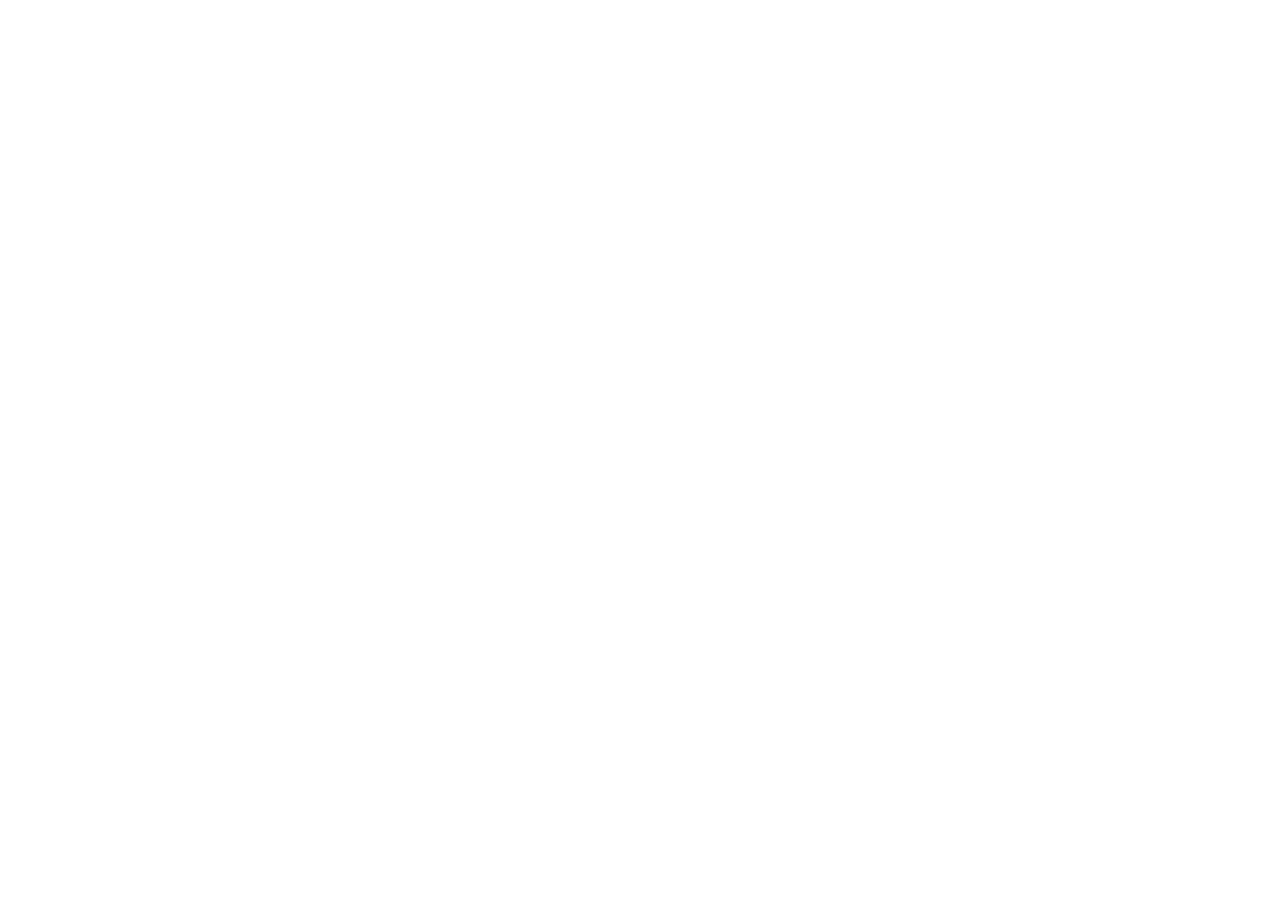
==== index.html @ 7b929621 "add" ====
<!DOCTYPE html>
<html lang="en">
<head>
    <meta charset="UTF-8">
    <meta name="viewport" content="width=device-width, initial-scale=1.0">
    <title>Clean2Clean UI</title>
</head>
<body>
    <div class="top">
        <div class="img"><img src="./images/" alt=""></div>
    </div>
    
</body>
</html>
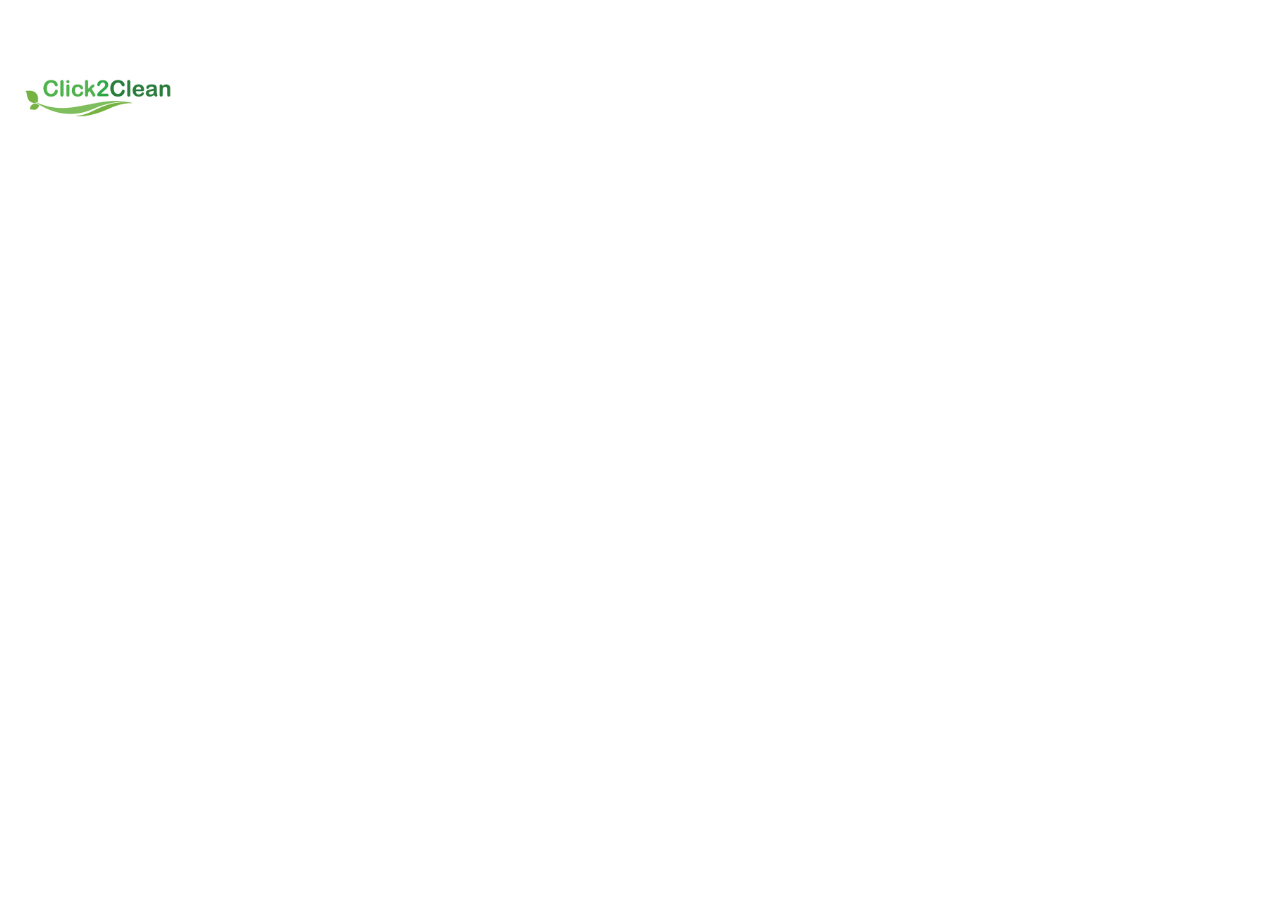
==== commit 58e154b8: "add" ====
--- a/index.html
+++ b/index.html
@@ -7,7 +7,7 @@
 </head>
 <body>
     <div class="top">
-        <div class="img"><img src="./images/" alt=""></div>
+        <div class="img"><img height="180px" src="./images/clean2clean.jpg" alt=""></div>
     </div>
     
 </body>
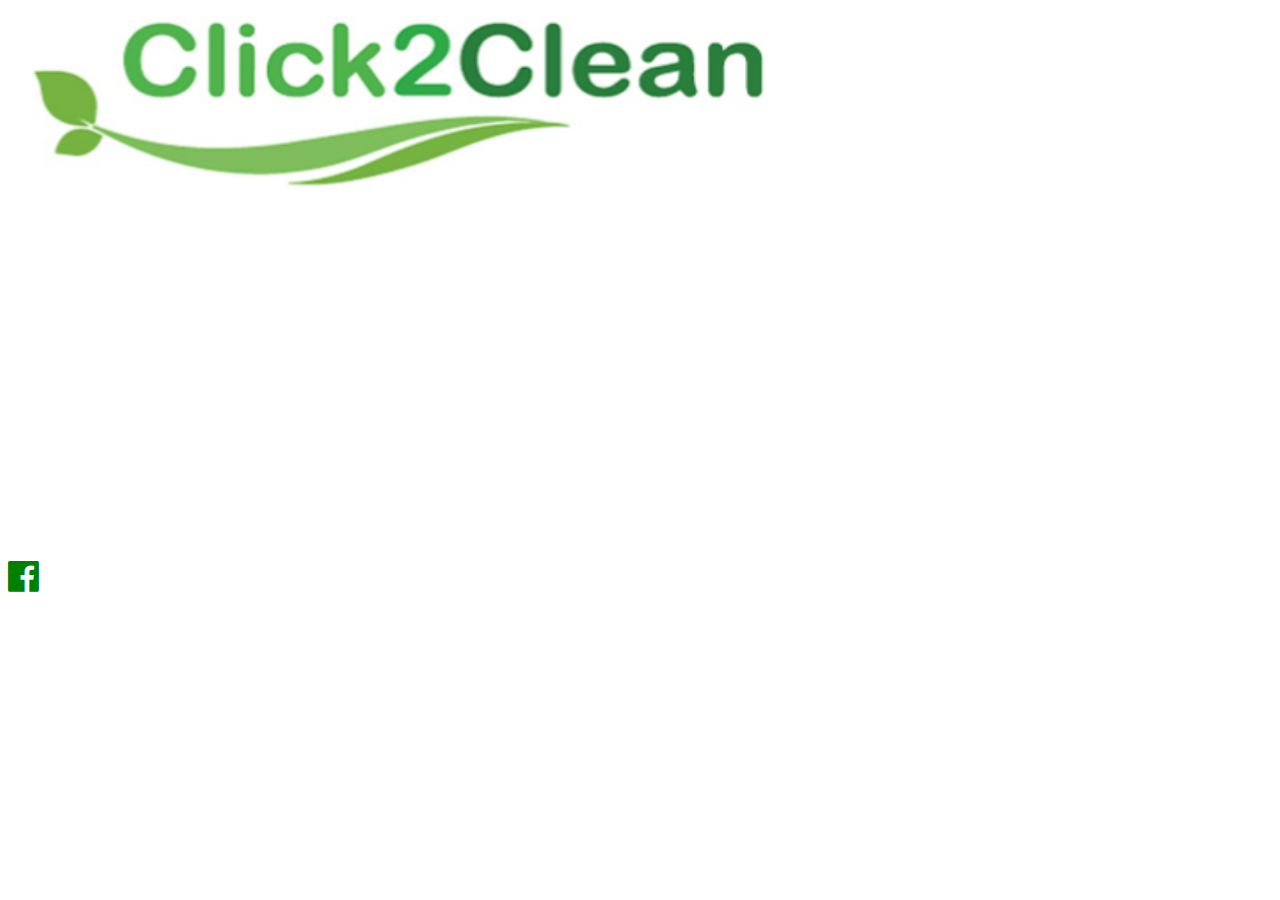
==== commit d52df8ae: "change" ====
--- a/index.html
+++ b/index.html
@@ -4,10 +4,49 @@
     <meta charset="UTF-8">
     <meta name="viewport" content="width=device-width, initial-scale=1.0">
     <title>Clean2Clean UI</title>
+    <link rel="stylesheet" href="https://cdnjs.cloudflare.com/ajax/libs/font-awesome/4.7.0/css/font-awesome.min.css">
+    <style>
+        .top-right{
+            margin-left: 1700px;
+            margin-top: -150px;
+           
+
+        }
+        .p1{
+            border-right: 4px solid rgb(73, 221, 73);
+            display: inline;
+            font-size: 35px;
+            margin: 20px;
+            padding-right: 18px;
+        }
+    </style>
 </head>
 <body>
     <div class="top">
-        <div class="img"><img height="180px" src="./images/clean2clean.jpg" alt=""></div>
+        <div class="img"><img height="190px" width="780px" src="./images/Screenshot 2023-12-31 094654.png" alt=""></div>
+    </div>
+    <div class="top-right" >
+       <p class="p1">Home</p>
+       <p class="p1">Book Appointment</p>
+       <p class="p1">Our Services</p>
+       <p class="p1">Facts & FAQ's</p>
+       <p class="p1">Contact Us</p>
+    </div>
+    <div class="top-right2" style="margin-left: 1800px; margin-top: 50px;">
+        <select style="width: 400px; border-radius: 40px; height: 40px;" name="cities" id="fav_city">
+            <option value=""></option>
+            <option value="Hyderabad">Hyderabad</option>
+            <option value="Visakapatnam">Visakapatnam</option>
+            <option value="Vijayawada">Vijayawada</option>
+            <option value="Secundarabad">Secundarabad</option>
+        </select>
+    </div>
+    <div class="icons">
+        <p><i class="fa fa-facebook-official" style="font-size:36px ; color: green;"></i></p>
+        <p></p>
+        <p></p>
+        <p></p>
+
     </div>
     
 </body>
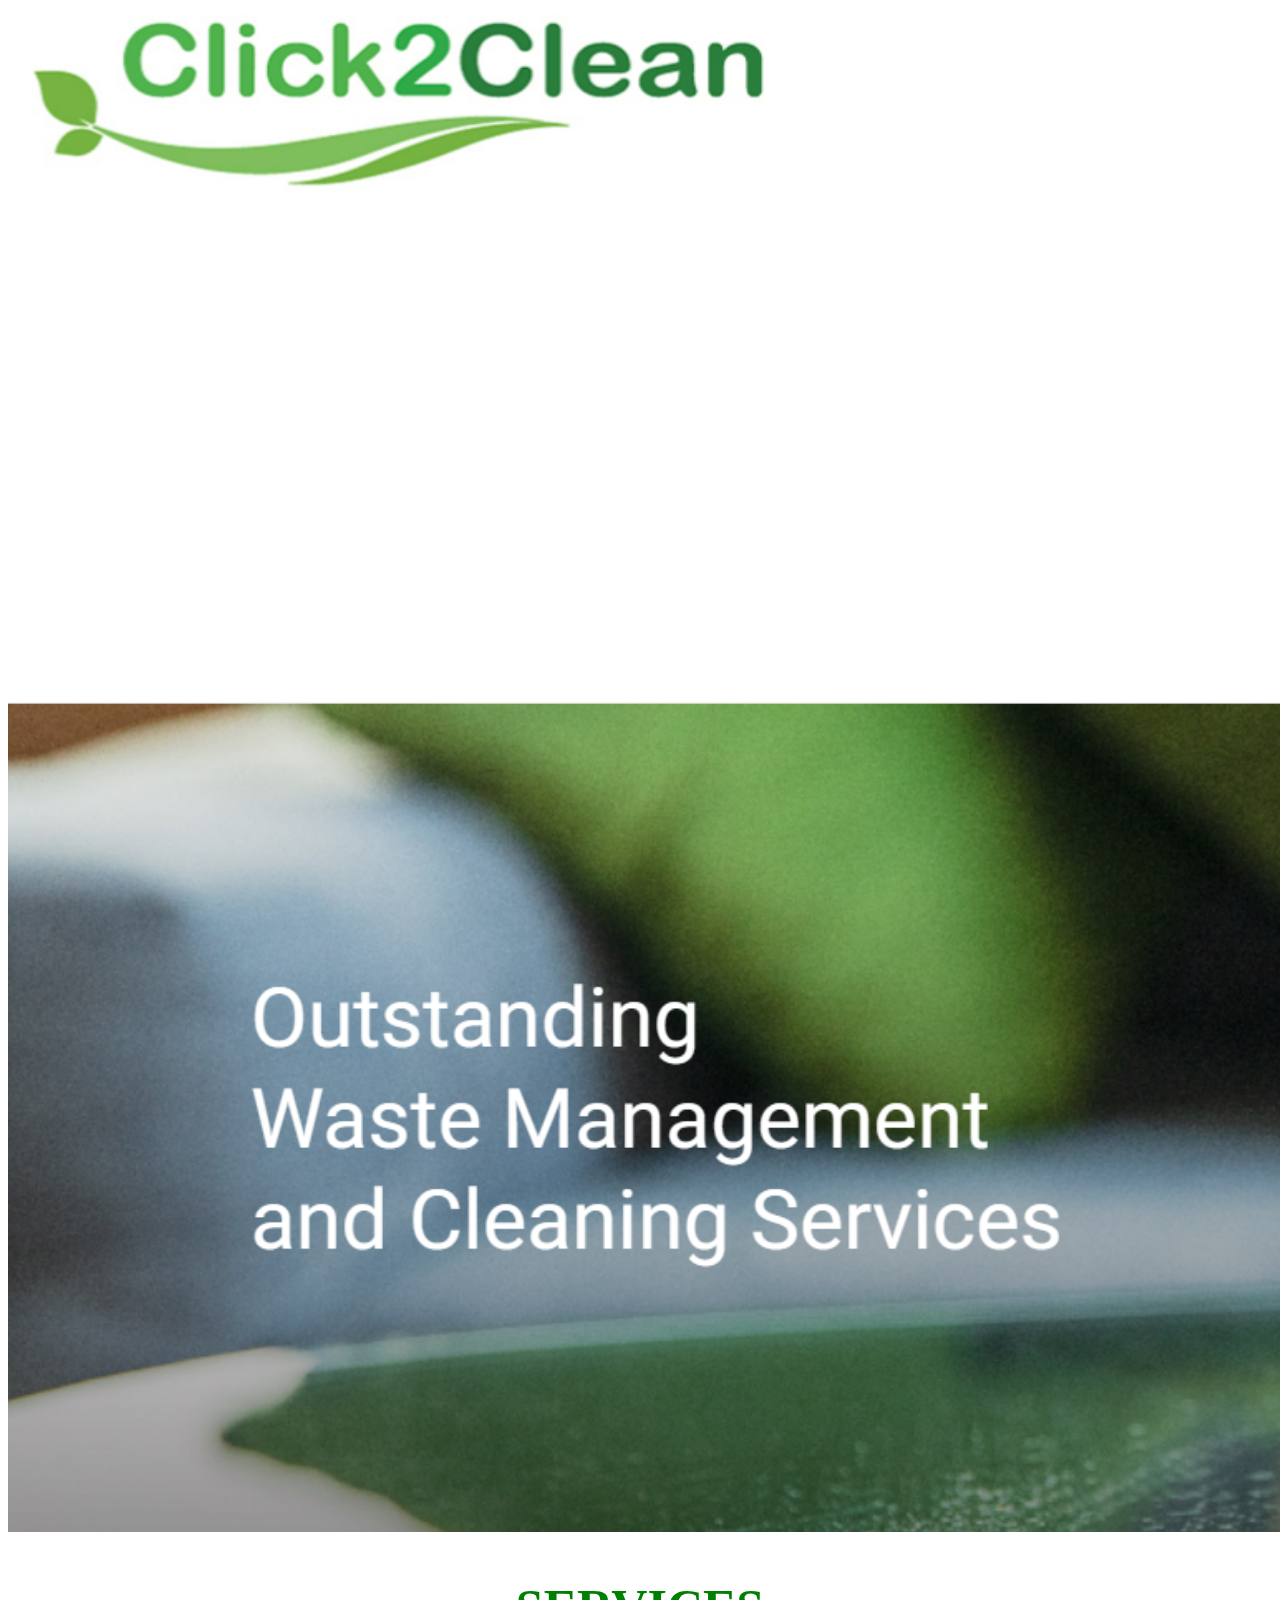
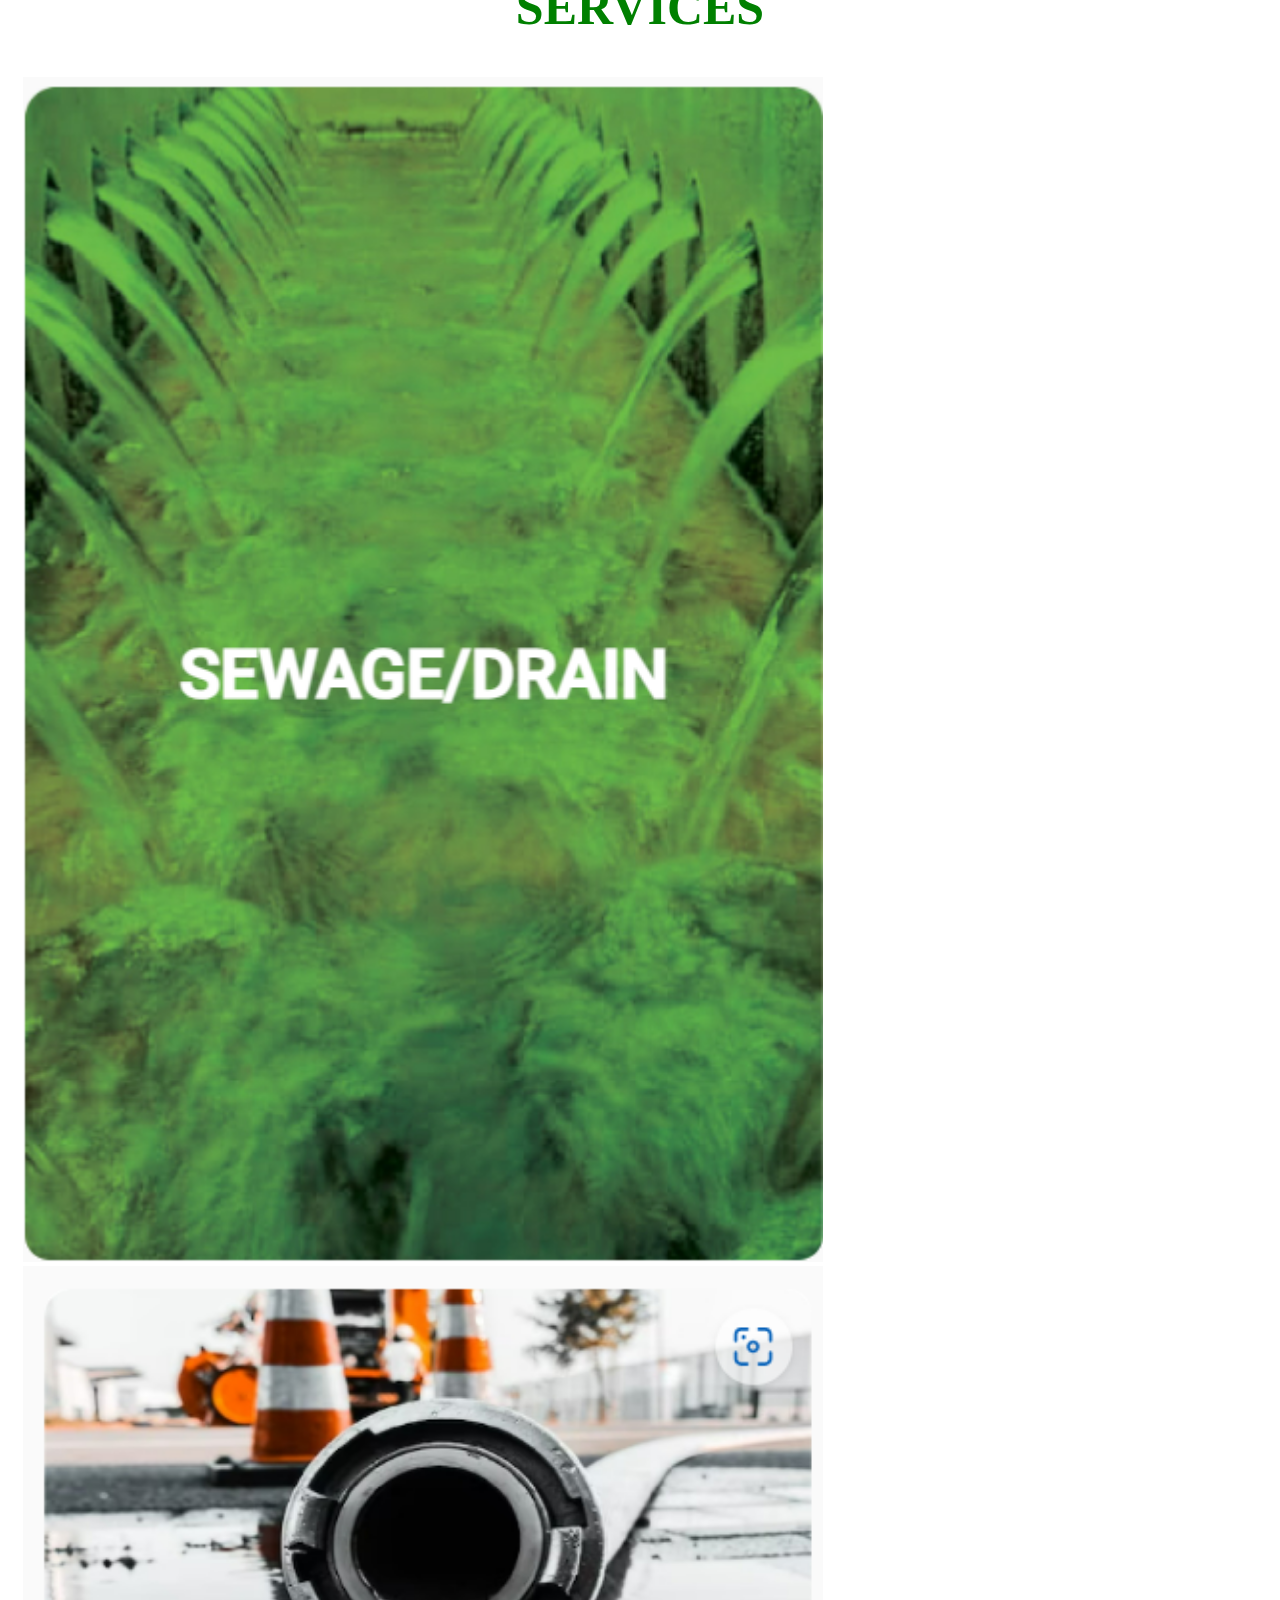
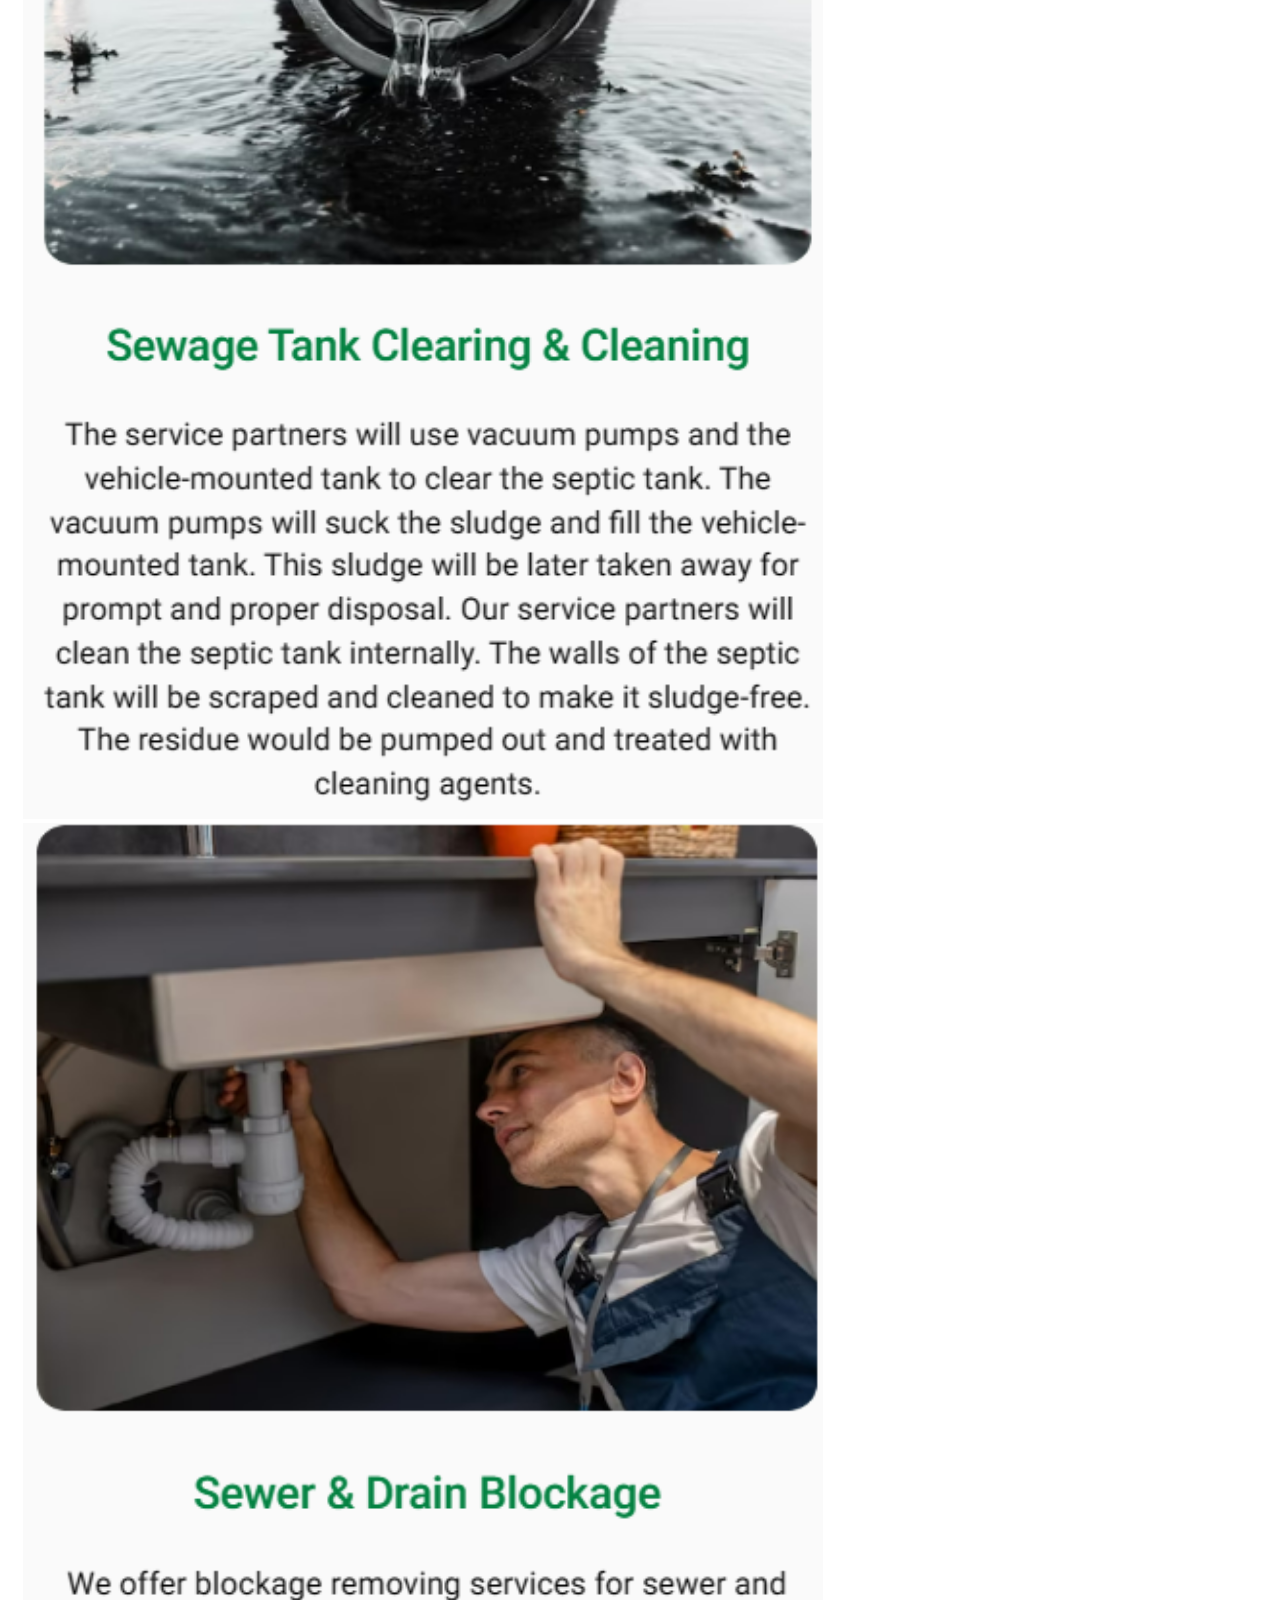
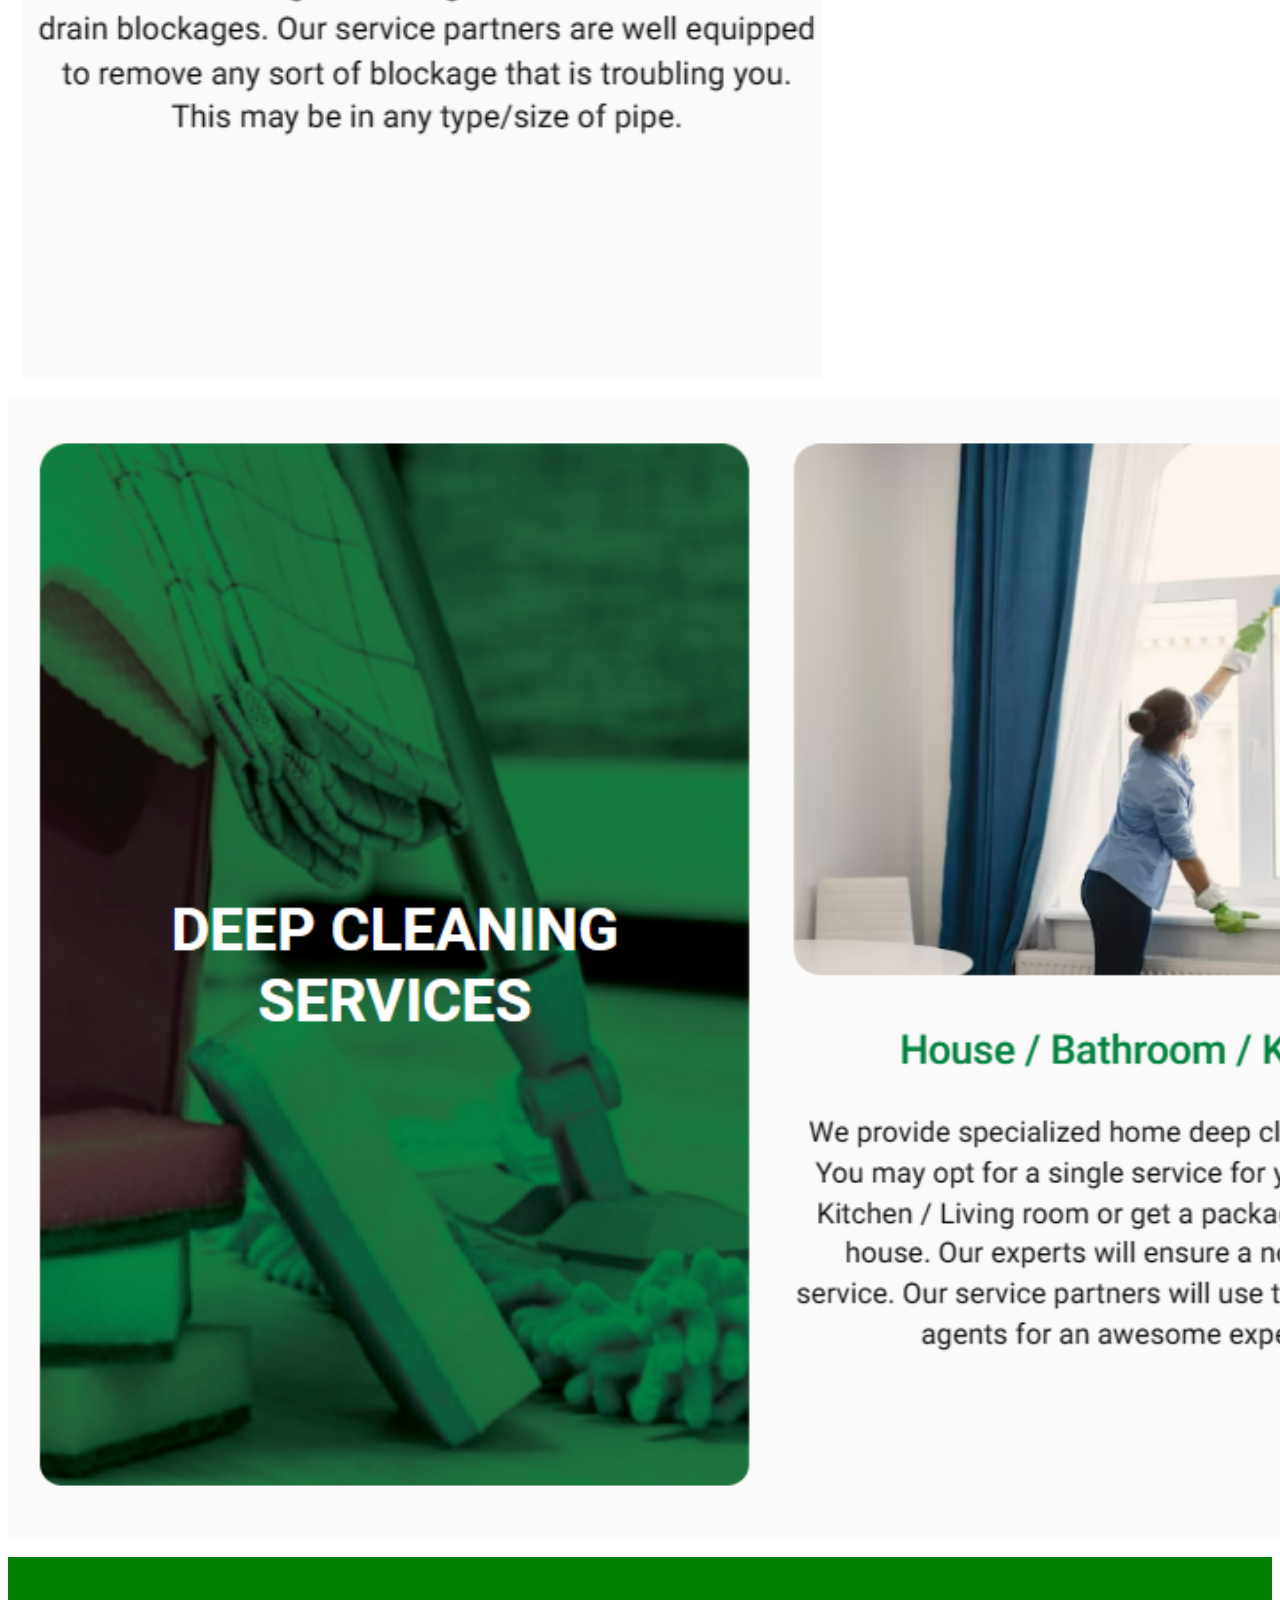
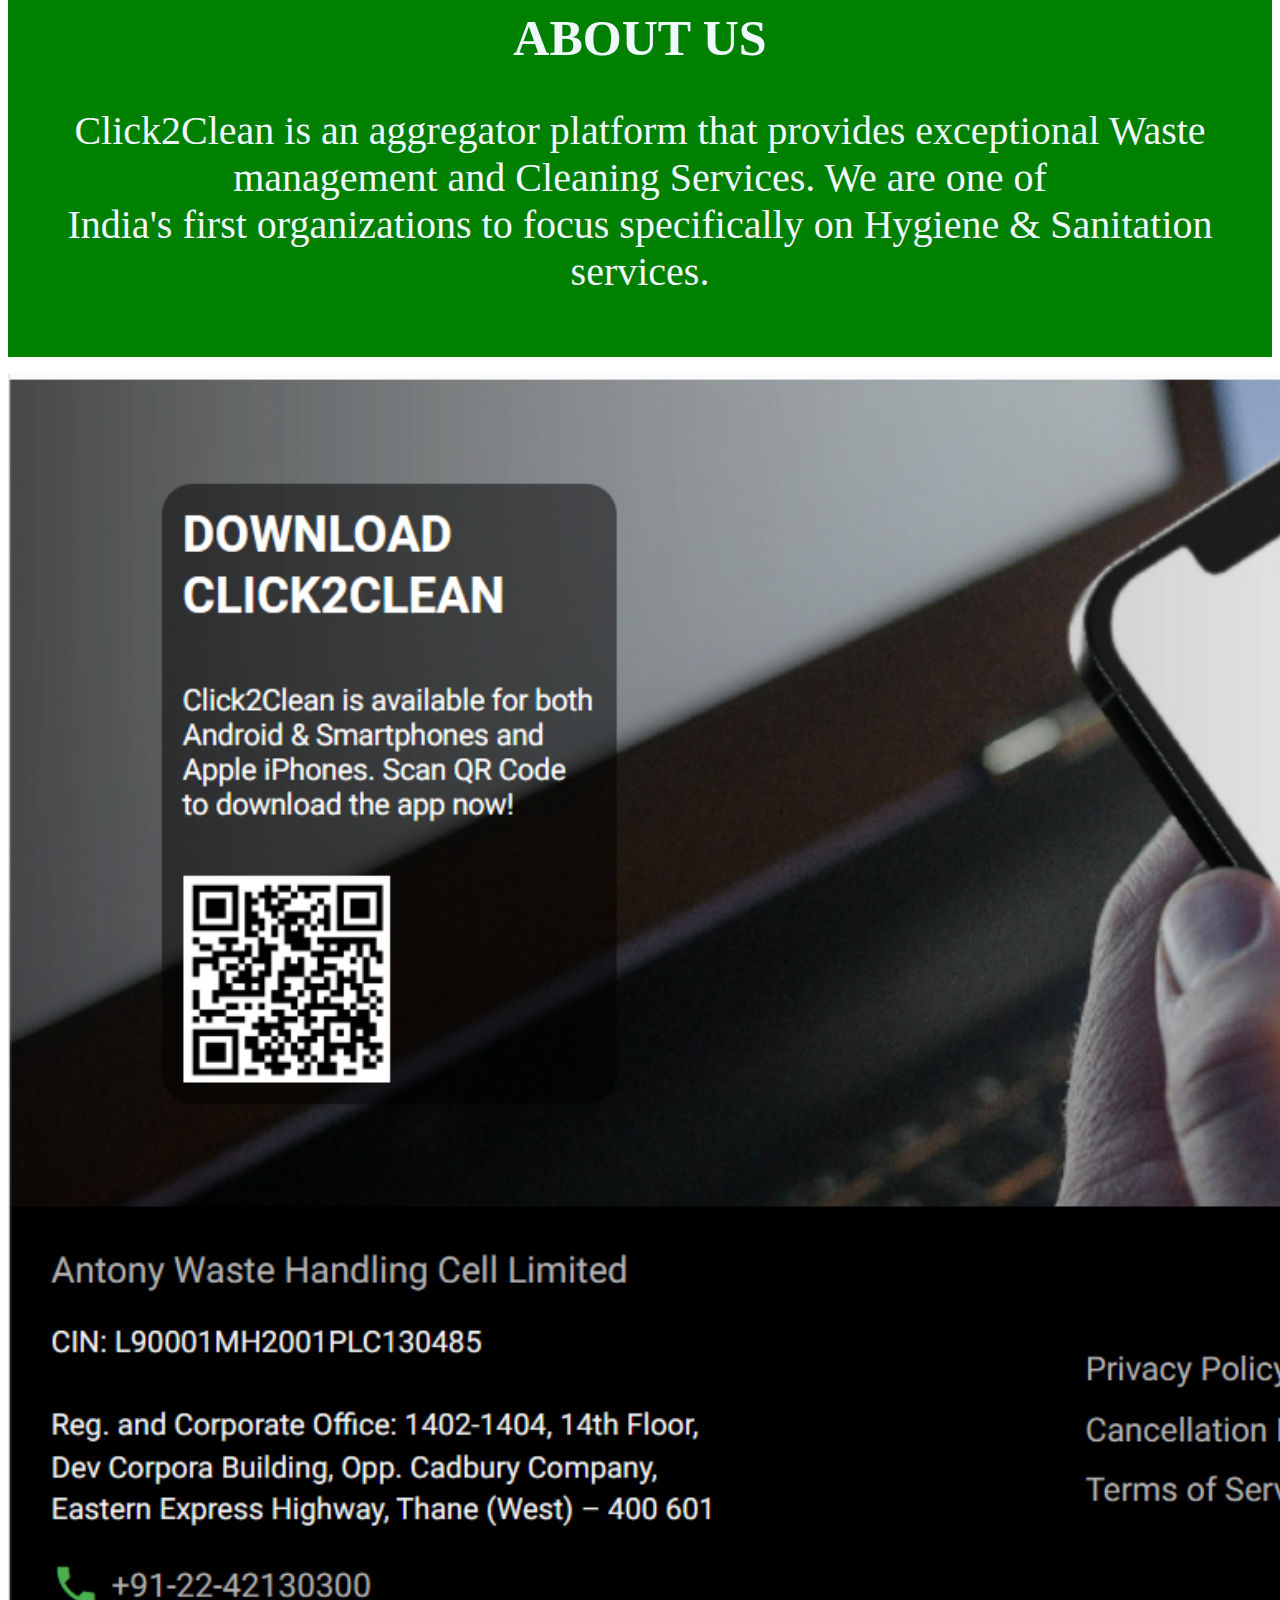
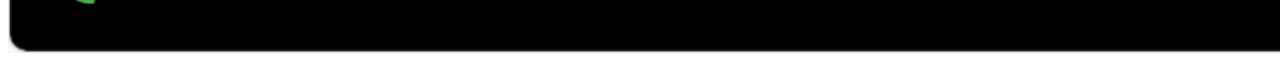
==== commit 4f20cc6d: "add" ====
--- a/index.html
+++ b/index.html
@@ -18,10 +18,27 @@
             font-size: 35px;
             margin: 20px;
             padding-right: 18px;
+
+        }
+        .icons{
+           margin-left: 2600px;
+           margin-top: -40px;
+           
+        }
+        .p2{
+            display: inline;
+            margin: 10px;
+           
+        }
+        .p3{
+            display: inline;
+            margin: 15px;
+            width: 200px;
         }
     </style>
 </head>
 <body>
+    <div >
     <div class="top">
         <div class="img"><img height="190px" width="780px" src="./images/Screenshot 2023-12-31 094654.png" alt=""></div>
     </div>
@@ -32,7 +49,7 @@
        <p class="p1">Facts & FAQ's</p>
        <p class="p1">Contact Us</p>
     </div>
-    <div class="top-right2" style="margin-left: 1800px; margin-top: 50px;">
+    <div class="top-right2" style="margin-left: 2100px; margin-top: 50px;">
         <select style="width: 400px; border-radius: 40px; height: 40px;" name="cities" id="fav_city">
             <option value=""></option>
             <option value="Hyderabad">Hyderabad</option>
@@ -42,12 +59,37 @@
         </select>
     </div>
     <div class="icons">
-        <p><i class="fa fa-facebook-official" style="font-size:36px ; color: green;"></i></p>
-        <p></p>
-        <p></p>
-        <p></p>
+        <p class="p2"><a href="https://www.facebook.com/click2clean.in/?show_switched_toast=0&show_invite_to_follow=0&show_switched_tooltip=0&show_podcast_settings=0&show_community_review_changes=0&show_community_rollback=0&show_follower_visibility_disclosure=0"><i class="fa fa-facebook-official" style="font-size:46px ; color: green;"></a></i></p>
+        <p class="p2"><a href="https://twitter.com/click2clean_aw?s=11&t=d_mslZ7X0sEdC4o5Xsg7eQ"><i class="fa fa-twitter-square" style="font-size:46px ; color: green;"></i></a></p>
+        <p class="p2"><a href="https://www.instagram.com/click2clean.in/?igshid=YmMyMTA2M2Y"><i class="fa fa-instagram" style="font-size:46px ; background-color: green; color: aliceblue; border-radius: 5px;"></i></a></p>
+        <p class="p2"><a href="https://in.pinterest.com/clicktoclean3/"><i class="fa fa-pinterest-square" style="font-size:46px; color: green;"></i></a></p>
 
     </div>
+</div>
+   <div>
+    <div>
+    <p><img width="3050px" src="./images/Screenshot 2023-12-31 101546.png" alt=""></p>
+   </div>
+   <div>
+    <p><h2 style="text-align: center; color: green; font-size: 50px; font-weight: bold;">SERVICES</h2></p>
+   </div>
+</div>
+<div>
+    <p class="p3"><a href=""><img width="800px" src="./images/savge.png" alt=""></a></p>
+    <p class="p3"><a href=""><img width="800px" src="./images/Screenshot 2023-12-31 213346.png" alt=""></a></p>
+    <p class="p3"><a href=""><img width="800px" src="./images/Screenshot 2023-12-31 213405.png" alt=""></a></p>
+</div>
+<div>
+    <p><img width="3050" src="./images/mid.png" alt=""></p>
+</div>
+<div style="background-color: green; height: 400px;">
+    <br><p><h1 style="text-align: center; color: aliceblue; font-size: 50px;">ABOUT US</h1></p>
+    <p style="text-align: center; color: aliceblue; font-size: 40px;">Click2Clean is an aggregator platform that provides exceptional Waste management and Cleaning Services. We are one of <br>India's first organizations to focus specifically on Hygiene & Sanitation services.</p>
+    <p style="border: 2px solid green; width: 180px; height: 90px; text-align: center; border-radius: 40px; background-color: rgb(31, 183, 31); color: aliceblue; margin-left: 1430px; font-size: 30px;"><br> Read More</p>
+</div>
+<div>
+    <p><img width="3050" src="./images/Screenshot 2023-12-31 221215.png" alt=""></p>
+</div>
     
 </body>
 </html>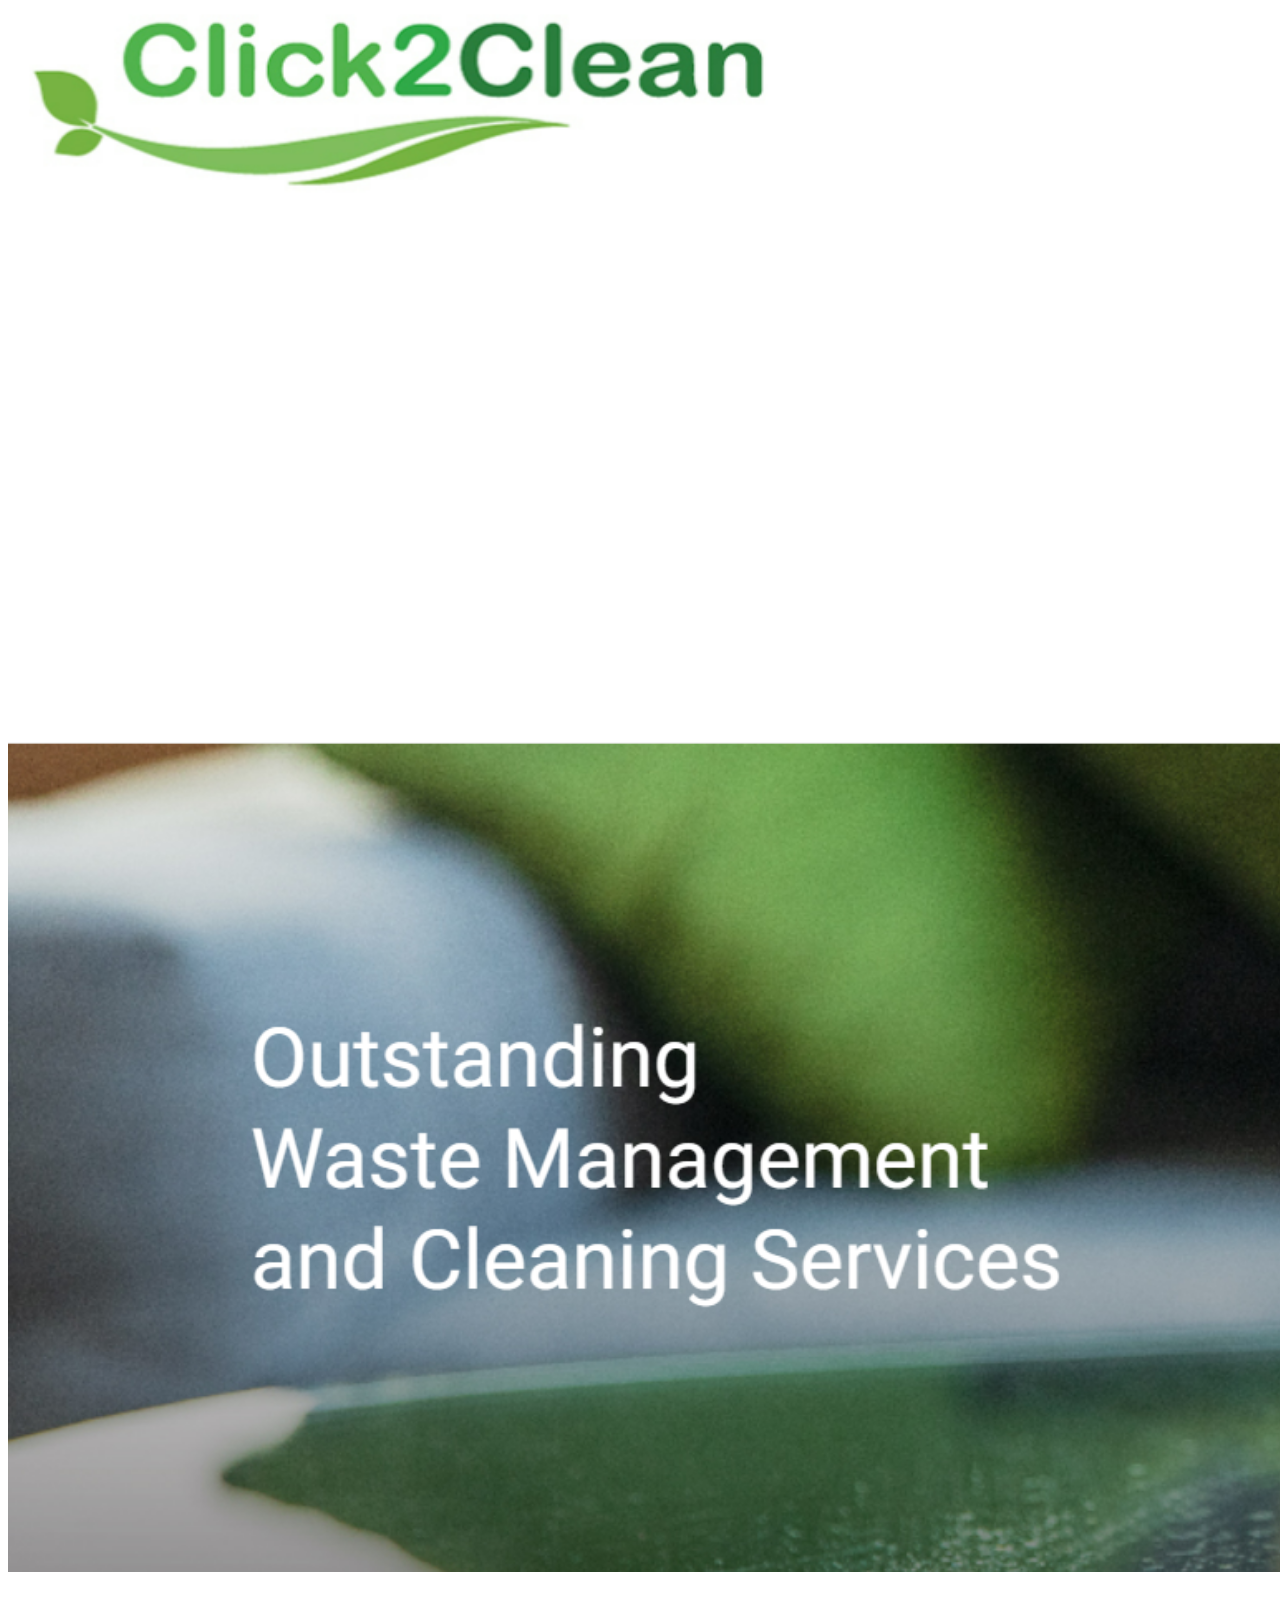
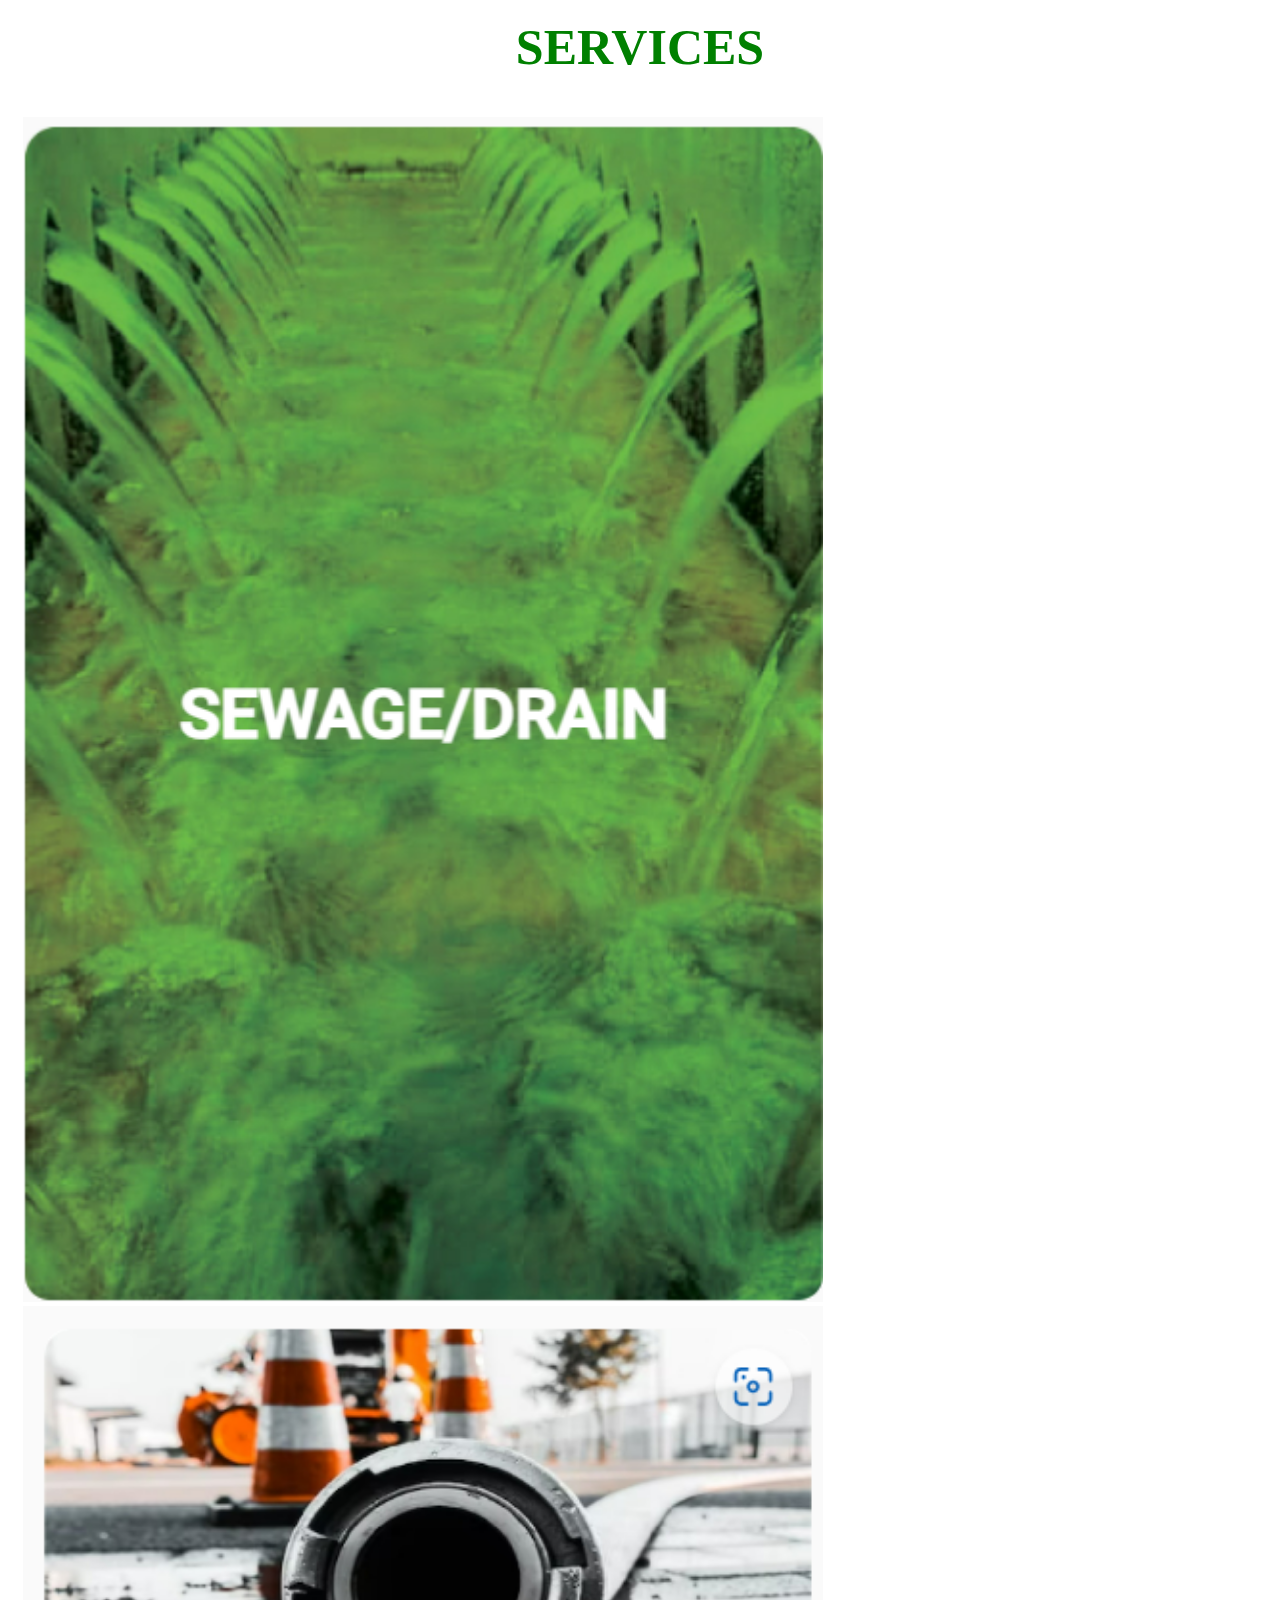
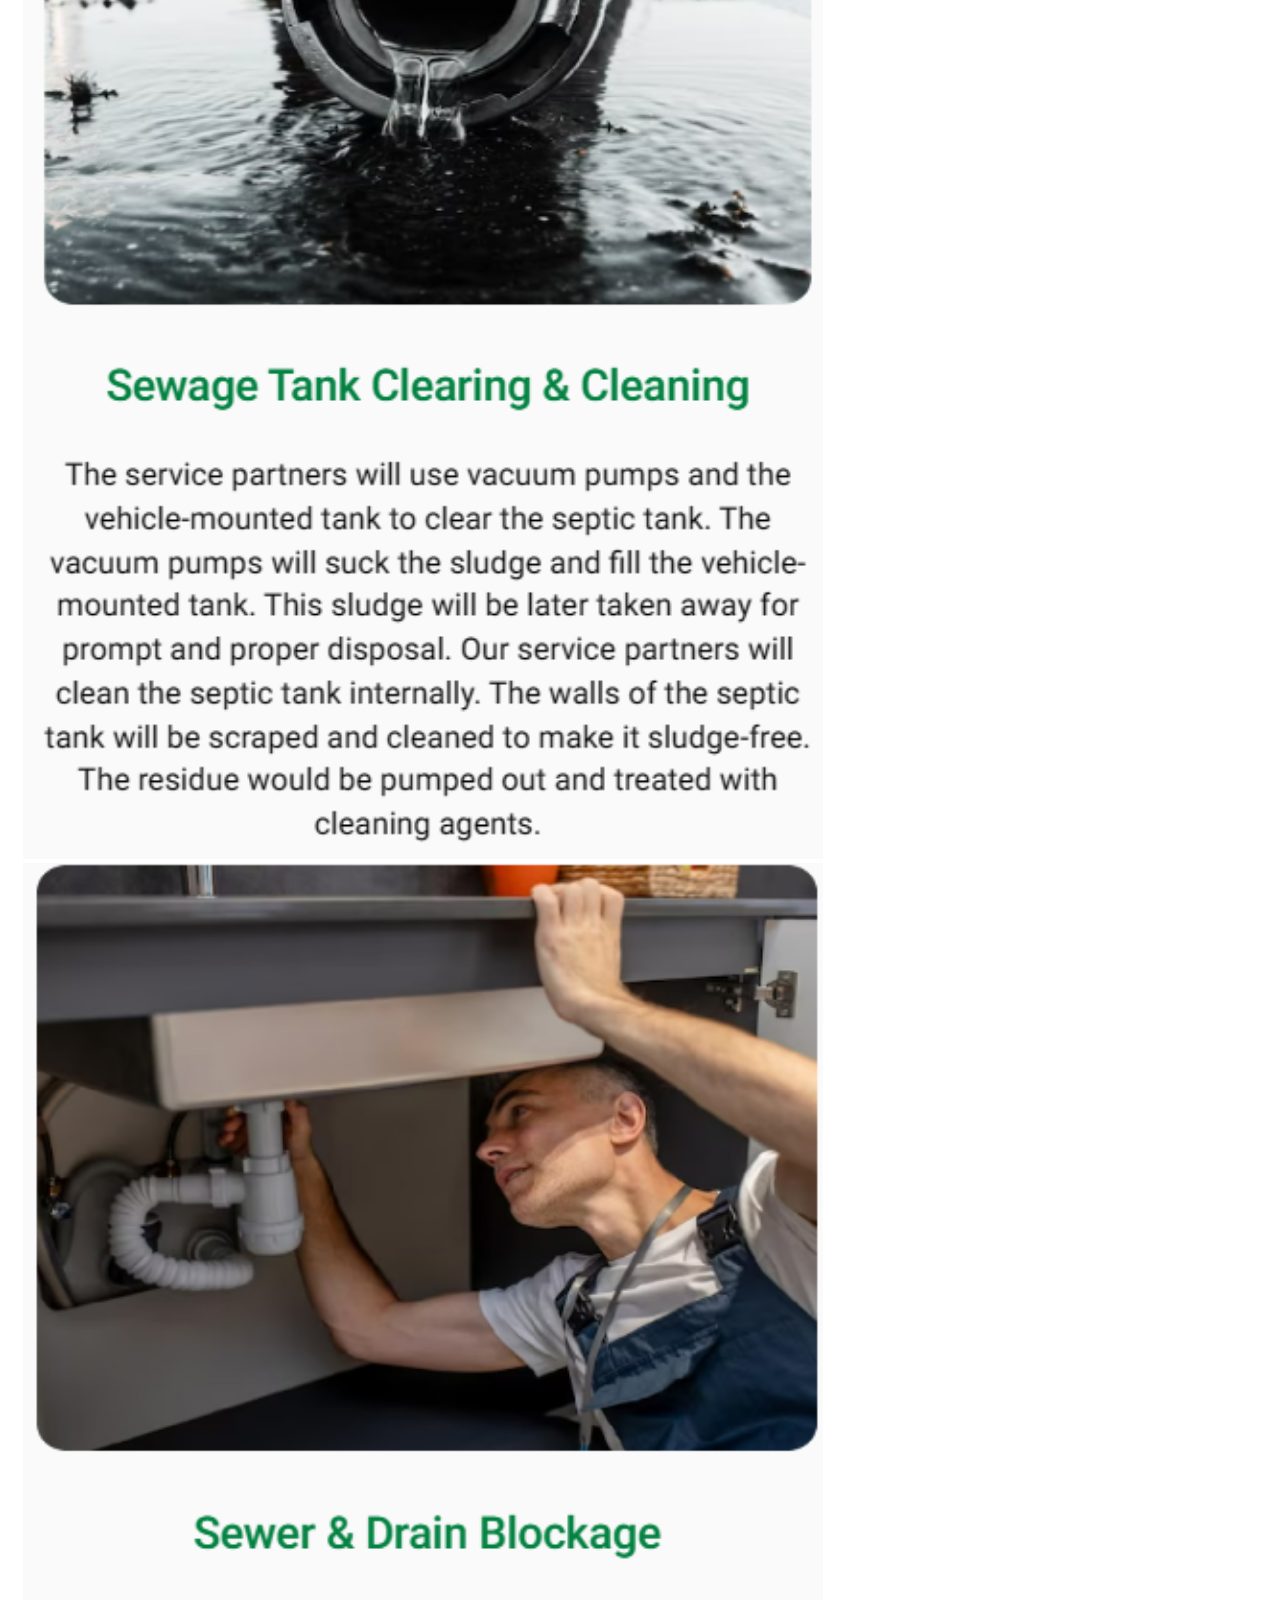
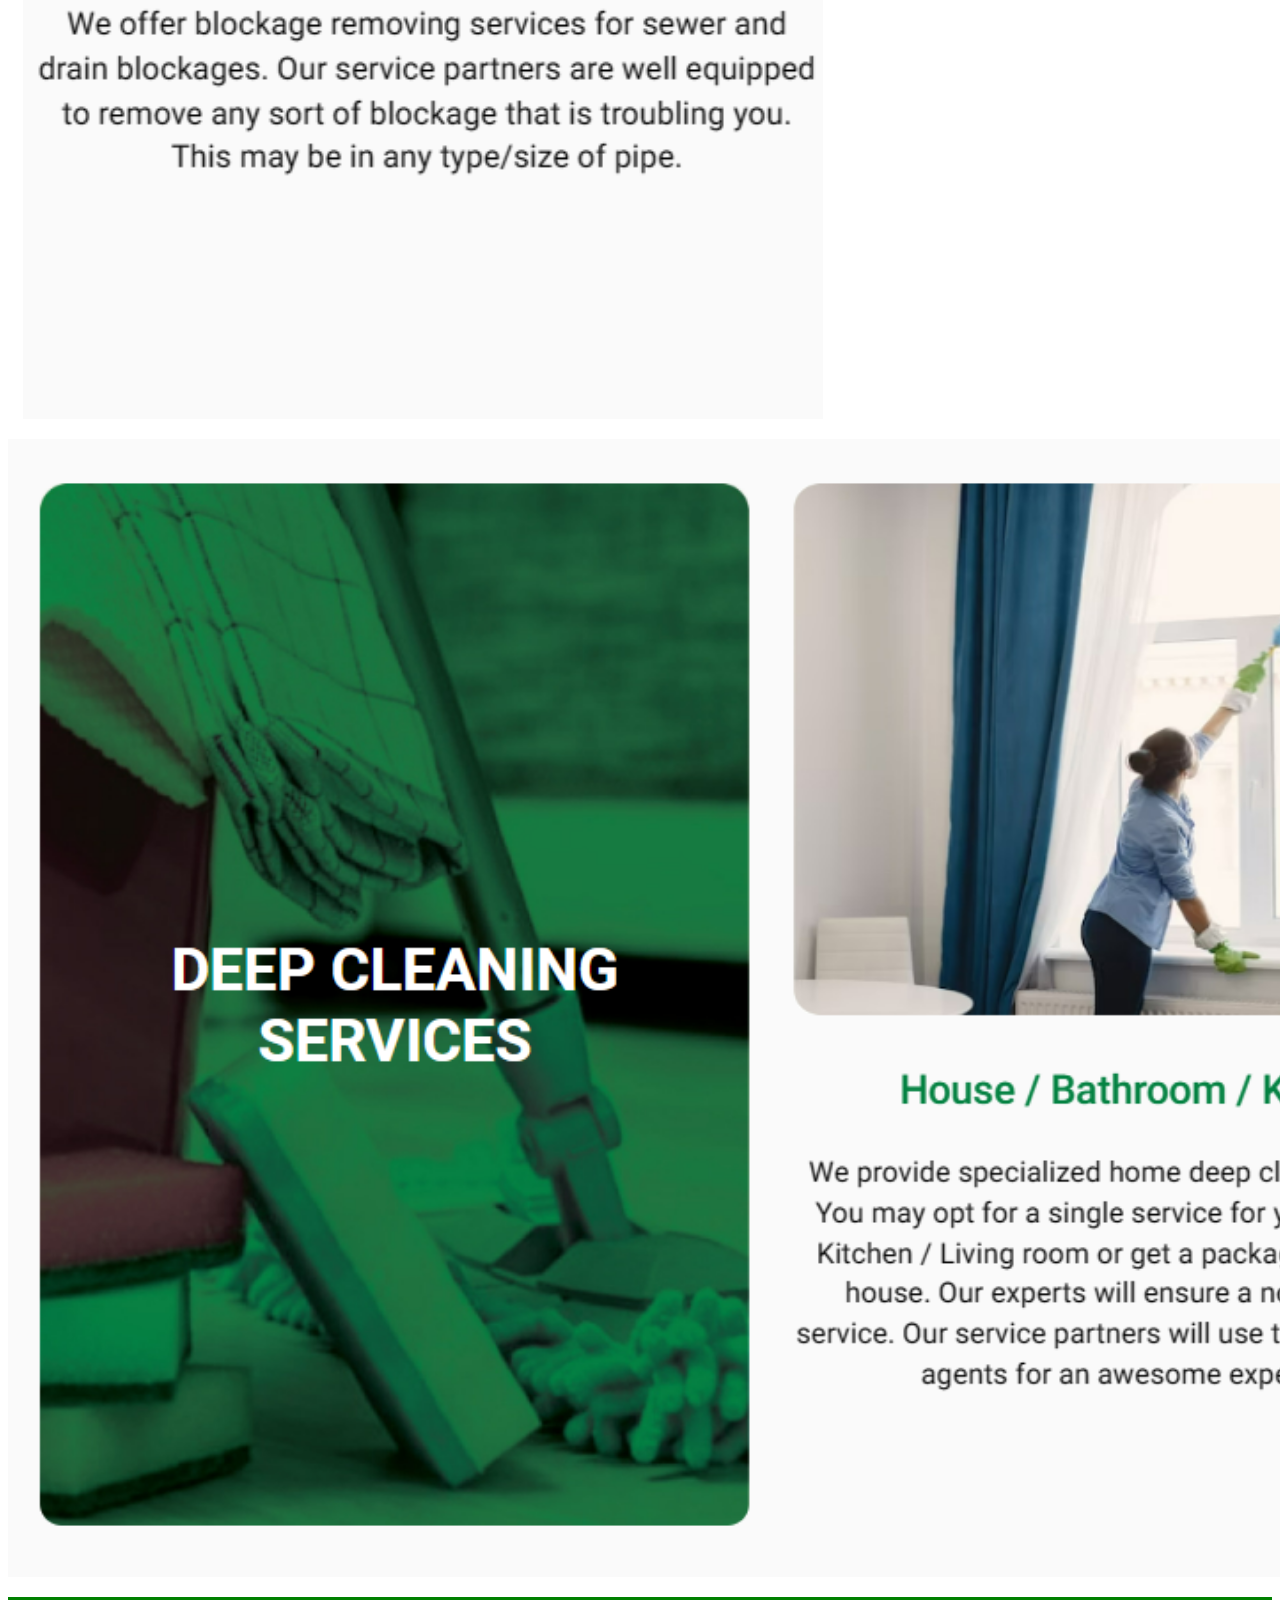
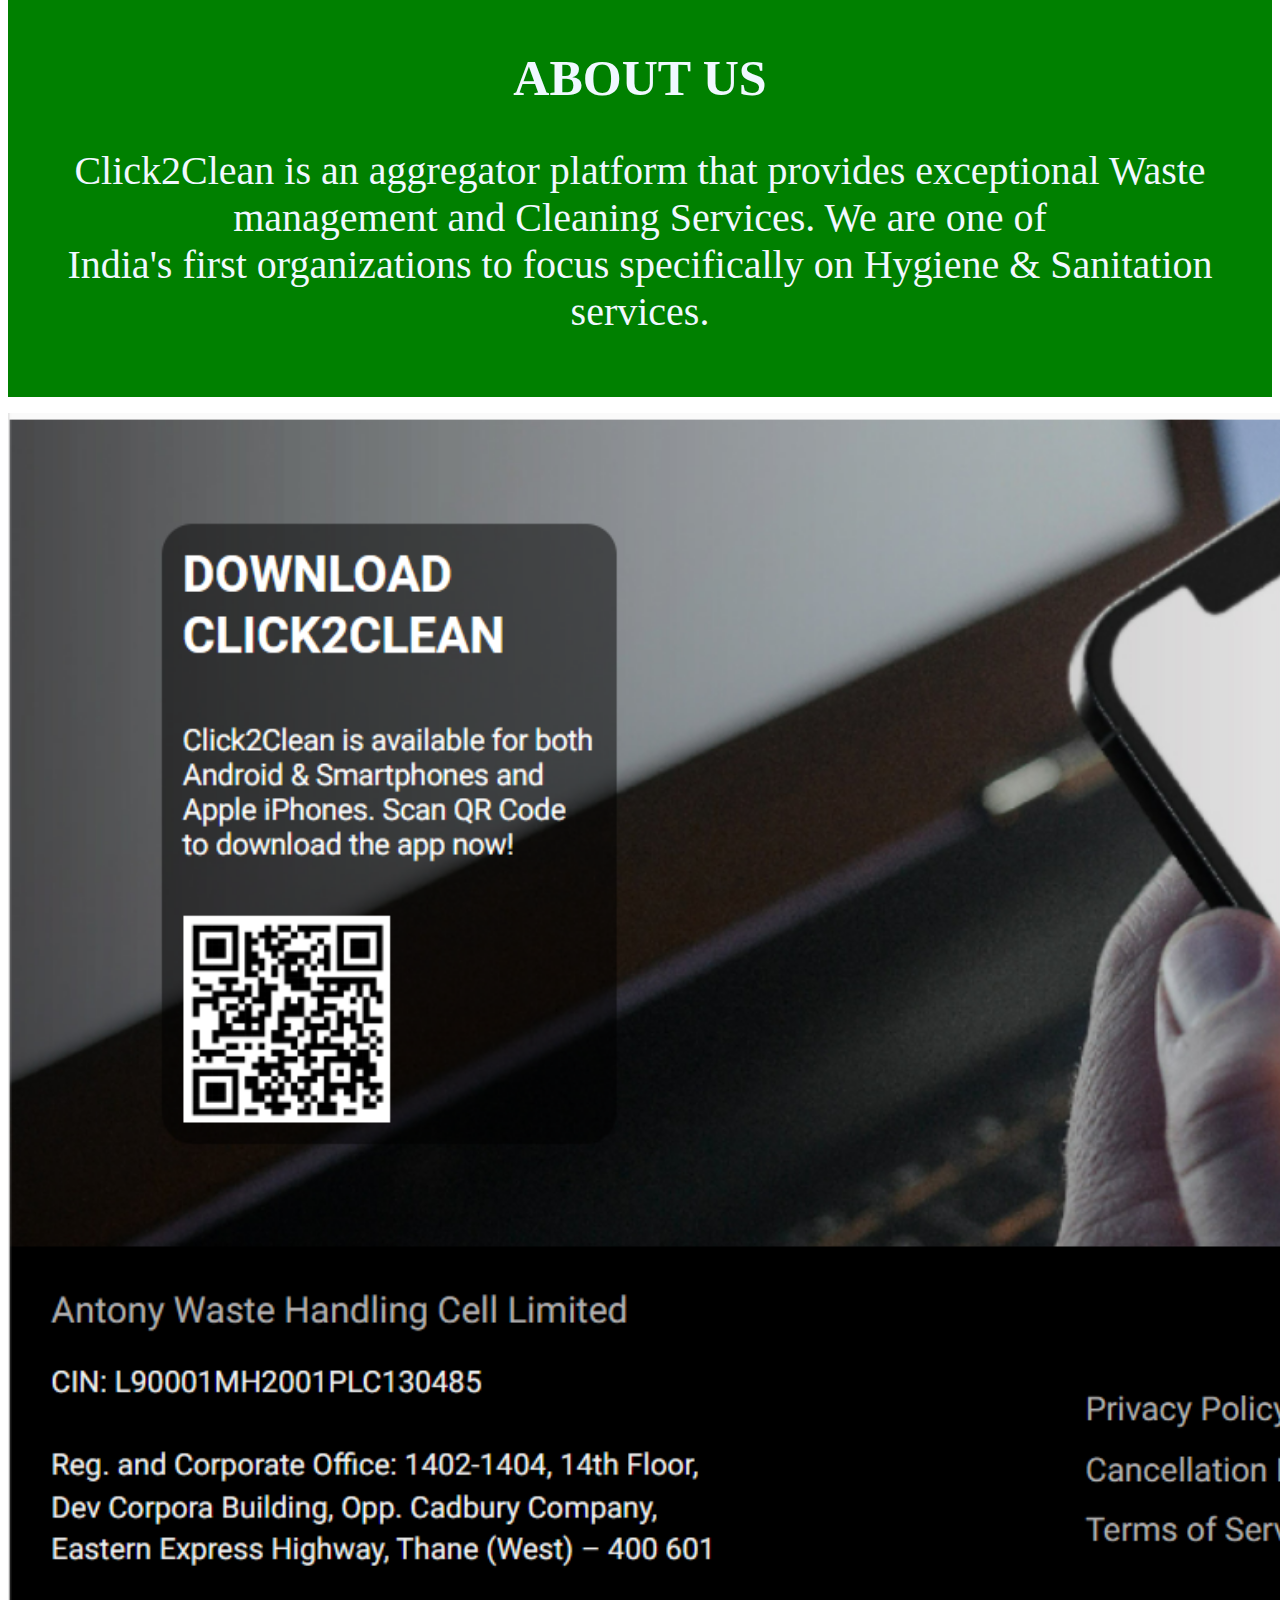
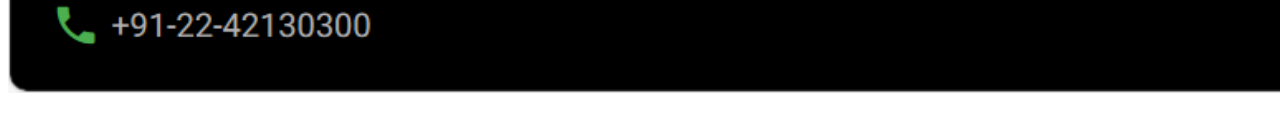
==== commit a2a65e0d: "add" ====
--- a/index.html
+++ b/index.html
@@ -43,11 +43,11 @@
         <div class="img"><img height="190px" width="780px" src="./images/Screenshot 2023-12-31 094654.png" alt=""></div>
     </div>
     <div class="top-right" >
-       <p class="p1">Home</p>
-       <p class="p1">Book Appointment</p>
-       <p class="p1">Our Services</p>
-       <p class="p1">Facts & FAQ's</p>
-       <p class="p1">Contact Us</p>
+       <p class="p1"><a href="./home.html" style="text-decoration: none; color: black;">About Us</a></p>
+       <p class="p1"><a href="./book.html" style="text-decoration: none; color: black;">Book Appointment</a></p>
+       <p class="p1"><a href="./services.html" style="text-decoration: none; color: black;">Our Services</a></p>
+       <p class="p1"><a href="./facts.html" style="text-decoration: none; color: black;">Facts & FAQ's</a></p>
+       <p class="p1"><a href="./contact.html" style="text-decoration: none; color: black;">Contact Us</a></p>
     </div>
     <div class="top-right2" style="margin-left: 2100px; margin-top: 50px;">
         <select style="width: 400px; border-radius: 40px; height: 40px;" name="cities" id="fav_city">
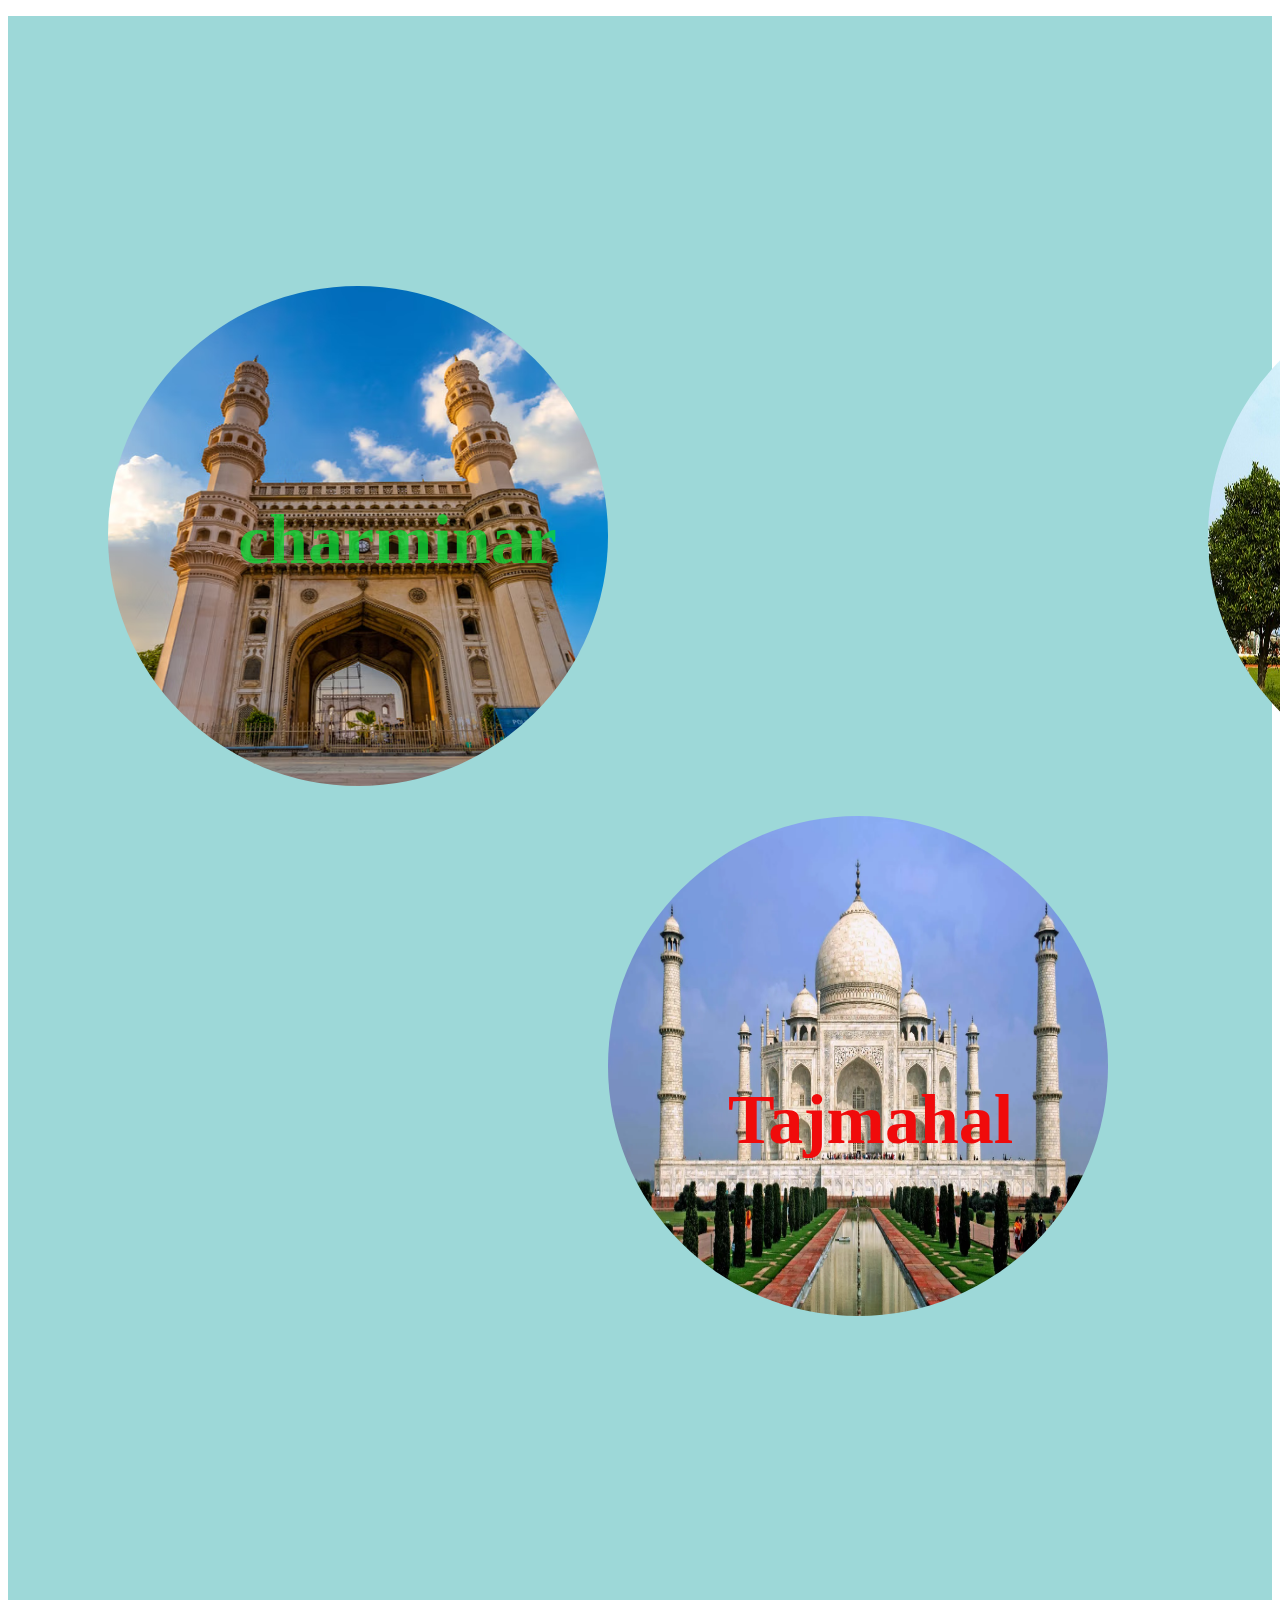
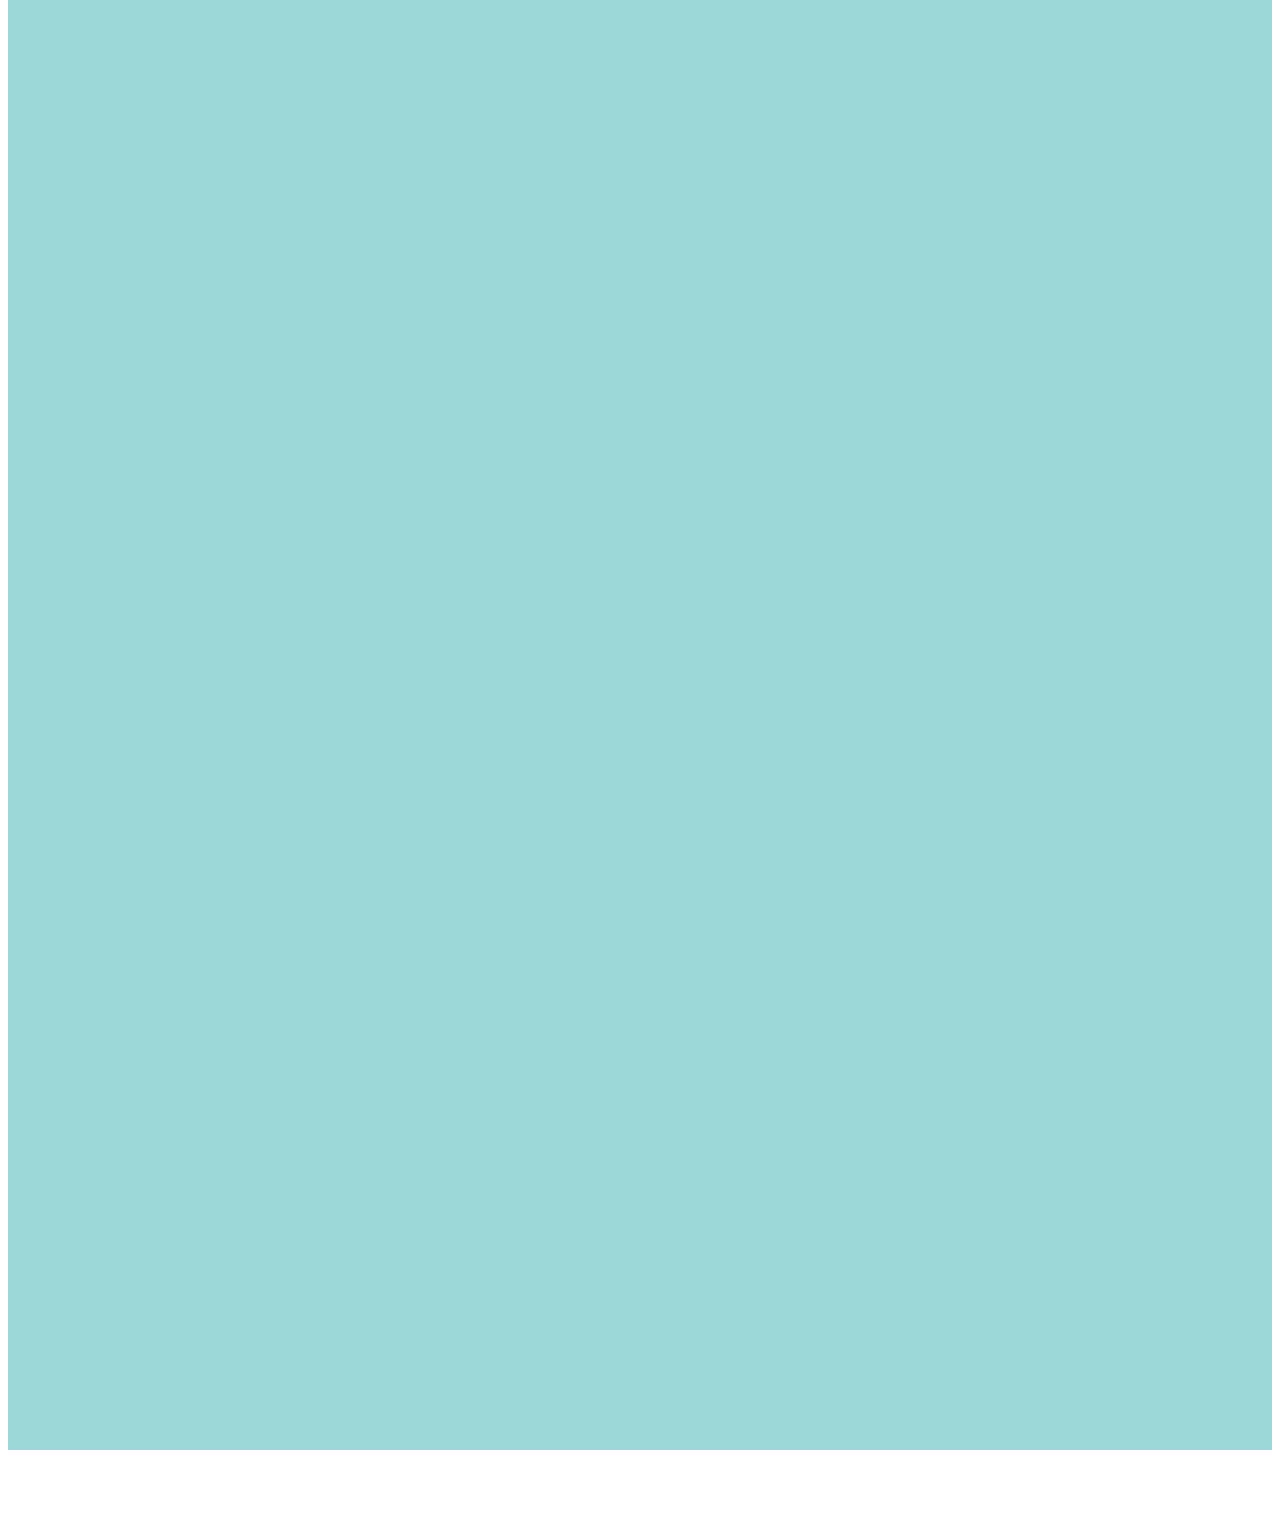
==== commit 9376425d: "add" ====
--- a/index.html
+++ b/index.html
@@ -3,93 +3,75 @@
 <head>
     <meta charset="UTF-8">
     <meta name="viewport" content="width=device-width, initial-scale=1.0">
-    <title>Clean2Clean UI</title>
-    <link rel="stylesheet" href="https://cdnjs.cloudflare.com/ajax/libs/font-awesome/4.7.0/css/font-awesome.min.css">
+    <title>Document</title>
     <style>
-        .top-right{
-            margin-left: 1700px;
-            margin-top: -150px;
-           
-
+        .md{
+            background-color: rgb(157, 216, 216);
         }
         .p1{
-            border-right: 4px solid rgb(73, 221, 73);
-            display: inline;
-            font-size: 35px;
-            margin: 20px;
-            padding-right: 18px;
-
-        }
-        .icons{
-           margin-left: 2600px;
-           margin-top: -40px;
-           
+            position: relative;
+            left: 100px;
+            bottom: -270px;
+            
         }
         .p2{
-            display: inline;
-            margin: 10px;
-           
+            position: relative;
+            left: 1200px;
+            top: -250px;
         }
         .p3{
-            display: inline;
-            margin: 15px;
-            width: 200px;
+            position: relative;
+            left: 2300px;
+            top: -760px;
+        }
+        .p4{
+            position: relative;
+            left: 600px;
+            top: -760px;
+        }
+        .p5{
+            position: relative;
+            left: 1800px;
+            top: -1260px;
+        }
+        .p6{
+            position: relative;
+            top: -2170px;
+            left: 230px;
+            color: rgba(14, 212, 54, 0.797);
+            font-size: 70px;
+        }
+        .p7{
+            position: relative;
+            left: 2420px;
+            top: -2290px;
+            color: red;
+            font-size: 70px;
+        }
+        .p8{
+            position: relative;
+            left: 720px;
+            top: -1890px;
+            color: rgb(240, 11, 11);
+            font-size: 70px;
         }
     </style>
 </head>
 <body>
-    <div >
-    <div class="top">
-        <div class="img"><img height="190px" width="780px" src="./images/Screenshot 2023-12-31 094654.png" alt=""></div>
+    <div class="md">
+    <div>
+        <p class="p1"><img width="500px" height="500px" style="border-radius: 50%;" src="./images/charminar.avif" alt=""></p>
+        <p class="p2"><img width="500px" height="500px" style="border-radius: 50%;" src="./images/gateway.jpeg" alt=""></p>
+        <p class="p3"><img width="500px" height="500px" style="border-radius: 50%;" src="./images/golconda.jpeg" alt=""></p>
+        
     </div>
-    <div class="top-right" >
-       <p class="p1"><a href="./home.html" style="text-decoration: none; color: black;">About Us</a></p>
-       <p class="p1"><a href="./book.html" style="text-decoration: none; color: black;">Book Appointment</a></p>
-       <p class="p1"><a href="./services.html" style="text-decoration: none; color: black;">Our Services</a></p>
-       <p class="p1"><a href="./facts.html" style="text-decoration: none; color: black;">Facts & FAQ's</a></p>
-       <p class="p1"><a href="./contact.html" style="text-decoration: none; color: black;">Contact Us</a></p>
+    <div>
+        <p class="p4"><img width="500px" height="500px" style="border-radius: 50%;" src="./images/Taj-Mahal-Agra-India.webp" alt=""></p>
+        <p class="p5"><img width="500px" height="500px" style="border-radius: 50%;" src="./images/gateway.jpeg" alt=""></p>
     </div>
-    <div class="top-right2" style="margin-left: 2100px; margin-top: 50px;">
-        <select style="width: 400px; border-radius: 40px; height: 40px;" name="cities" id="fav_city">
-            <option value=""></option>
-            <option value="Hyderabad">Hyderabad</option>
-            <option value="Visakapatnam">Visakapatnam</option>
-            <option value="Vijayawada">Vijayawada</option>
-            <option value="Secundarabad">Secundarabad</option>
-        </select>
-    </div>
-    <div class="icons">
-        <p class="p2"><a href="https://www.facebook.com/click2clean.in/?show_switched_toast=0&show_invite_to_follow=0&show_switched_tooltip=0&show_podcast_settings=0&show_community_review_changes=0&show_community_rollback=0&show_follower_visibility_disclosure=0"><i class="fa fa-facebook-official" style="font-size:46px ; color: green;"></a></i></p>
-        <p class="p2"><a href="https://twitter.com/click2clean_aw?s=11&t=d_mslZ7X0sEdC4o5Xsg7eQ"><i class="fa fa-twitter-square" style="font-size:46px ; color: green;"></i></a></p>
-        <p class="p2"><a href="https://www.instagram.com/click2clean.in/?igshid=YmMyMTA2M2Y"><i class="fa fa-instagram" style="font-size:46px ; background-color: green; color: aliceblue; border-radius: 5px;"></i></a></p>
-        <p class="p2"><a href="https://in.pinterest.com/clicktoclean3/"><i class="fa fa-pinterest-square" style="font-size:46px; color: green;"></i></a></p>
-
-    </div>
+    <div><p class="pp6"><h3 class="p6">charminar</h3></p></div>
+    <div><p><h3 class="p7">Golconda</h3></p></div>
+    <div><p><h3 class="p8">Tajmahal</h3></p></div>
 </div>
-   <div>
-    <div>
-    <p><img width="3050px" src="./images/Screenshot 2023-12-31 101546.png" alt=""></p>
-   </div>
-   <div>
-    <p><h2 style="text-align: center; color: green; font-size: 50px; font-weight: bold;">SERVICES</h2></p>
-   </div>
-</div>
-<div>
-    <p class="p3"><a href=""><img width="800px" src="./images/savge.png" alt=""></a></p>
-    <p class="p3"><a href=""><img width="800px" src="./images/Screenshot 2023-12-31 213346.png" alt=""></a></p>
-    <p class="p3"><a href=""><img width="800px" src="./images/Screenshot 2023-12-31 213405.png" alt=""></a></p>
-</div>
-<div>
-    <p><img width="3050" src="./images/mid.png" alt=""></p>
-</div>
-<div style="background-color: green; height: 400px;">
-    <br><p><h1 style="text-align: center; color: aliceblue; font-size: 50px;">ABOUT US</h1></p>
-    <p style="text-align: center; color: aliceblue; font-size: 40px;">Click2Clean is an aggregator platform that provides exceptional Waste management and Cleaning Services. We are one of <br>India's first organizations to focus specifically on Hygiene & Sanitation services.</p>
-    <p style="border: 2px solid green; width: 180px; height: 90px; text-align: center; border-radius: 40px; background-color: rgb(31, 183, 31); color: aliceblue; margin-left: 1430px; font-size: 30px;"><br> Read More</p>
-</div>
-<div>
-    <p><img width="3050" src="./images/Screenshot 2023-12-31 221215.png" alt=""></p>
-</div>
-    
 </body>
 </html>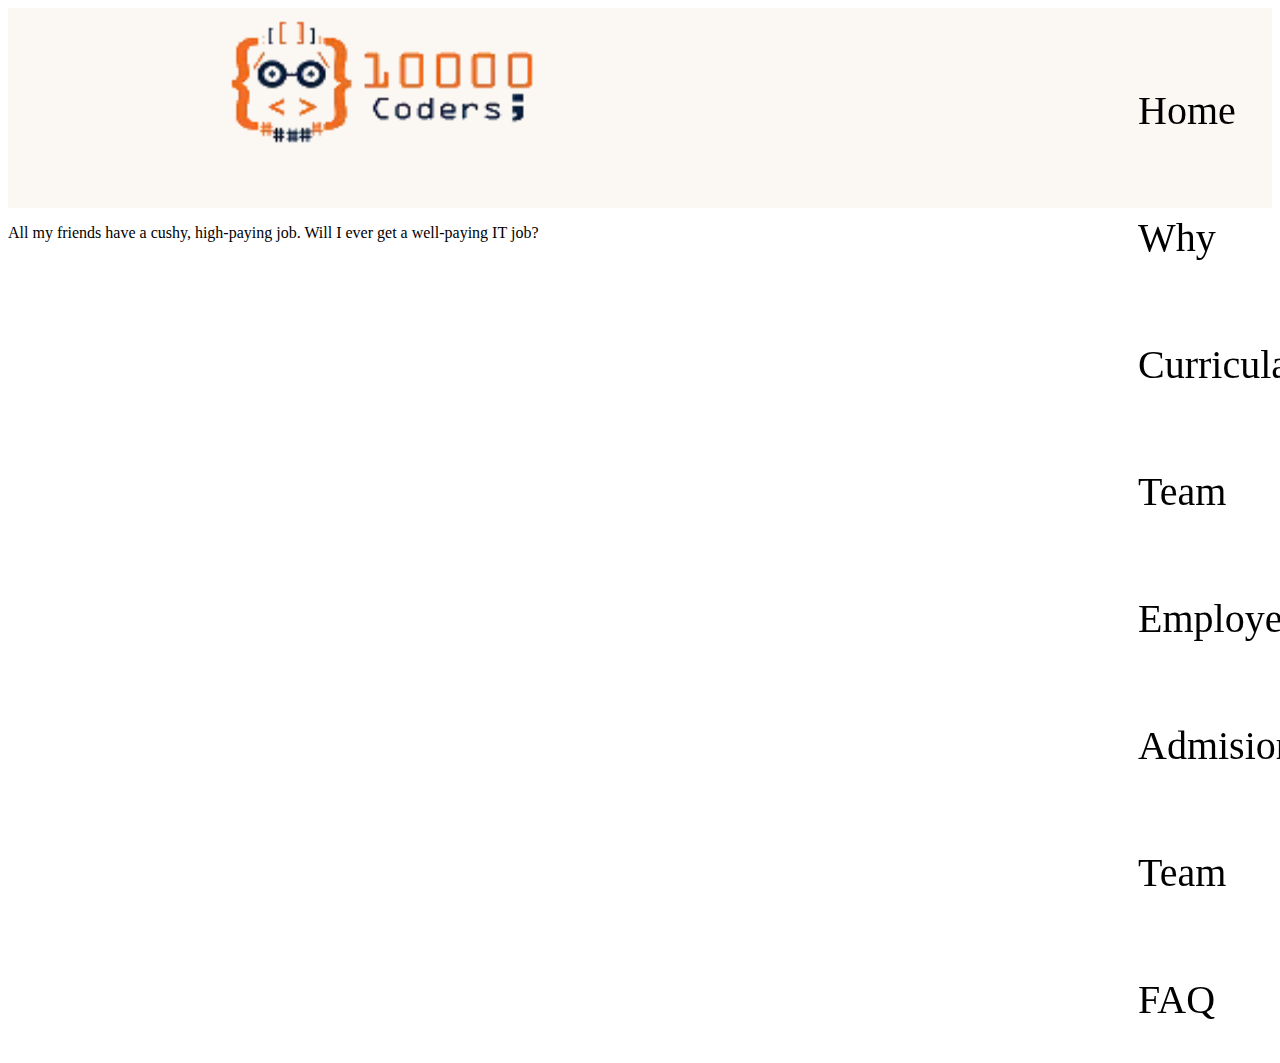
==== commit 8c3c4e5f: "add" ====
--- a/index.html
+++ b/index.html
@@ -3,75 +3,54 @@
 <head>
     <meta charset="UTF-8">
     <meta name="viewport" content="width=device-width, initial-scale=1.0">
-    <title>Document</title>
+    <title>10k coders UI</title>
     <style>
-        .md{
-            background-color: rgb(157, 216, 216);
+        .nav{
+            width: 100%;
+            height: 200px;
+            border: 2px soild black;
+            background-color: rgb(251, 248, 244);
+            position: sticky;
+            top: -10px;
+            z-index: ;
         }
-        .p1{
-            position: relative;
-            left: 100px;
-            bottom: -270px;
+
+        ul{
+            margin-top: -115px;
+            margin-left: 1050px;
+        }
+        li{
+            display: inline-block;
+            margin-left: 20px;
+            font-size: 40px;
+            margin: 40px;
             
         }
-        .p2{
-            position: relative;
-            left: 1200px;
-            top: -250px;
-        }
-        .p3{
-            position: relative;
-            left: 2300px;
-            top: -760px;
-        }
-        .p4{
-            position: relative;
-            left: 600px;
-            top: -760px;
-        }
-        .p5{
-            position: relative;
-            left: 1800px;
-            top: -1260px;
-        }
-        .p6{
-            position: relative;
-            top: -2170px;
-            left: 230px;
-            color: rgba(14, 212, 54, 0.797);
-            font-size: 70px;
-        }
-        .p7{
-            position: relative;
-            left: 2420px;
-            top: -2290px;
-            color: red;
-            font-size: 70px;
-        }
-        .p8{
-            position: relative;
-            left: 720px;
-            top: -1890px;
-            color: rgb(240, 11, 11);
-            font-size: 70px;
-        }
+
     </style>
 </head>
 <body>
-    <div class="md">
+  <div class="nav">  
     <div>
-        <p class="p1"><img width="500px" height="500px" style="border-radius: 50%;" src="./images/charminar.avif" alt=""></p>
-        <p class="p2"><img width="500px" height="500px" style="border-radius: 50%;" src="./images/gateway.jpeg" alt=""></p>
-        <p class="p3"><img width="500px" height="500px" style="border-radius: 50%;" src="./images/golconda.jpeg" alt=""></p>
-        
+        <img width="350" height="150" style="position: relative; left: 200px;" src="./images/10000coders-logo.webp" alt="">
     </div>
-    <div>
-        <p class="p4"><img width="500px" height="500px" style="border-radius: 50%;" src="./images/Taj-Mahal-Agra-India.webp" alt=""></p>
-        <p class="p5"><img width="500px" height="500px" style="border-radius: 50%;" src="./images/gateway.jpeg" alt=""></p>
-    </div>
-    <div><p class="pp6"><h3 class="p6">charminar</h3></p></div>
-    <div><p><h3 class="p7">Golconda</h3></p></div>
-    <div><p><h3 class="p8">Tajmahal</h3></p></div>
+    <ul>
+        <li>Home</li>
+        <li>Why</li>
+        <li>Curriculam</li>
+        <li>Team</li>
+        <li>Employers</li>
+        <li>Admisions</li>
+        <li>Team</li>
+        <li>FAQ</li>
+    </ul>
+</div>  
+<div>
+    <p class="p1">All my friends have a cushy, high-paying job. Will I ever get a well-paying IT job?</p>
 </div>
+<div>
+    <p></p>
+</div>
+    
 </body>
 </html>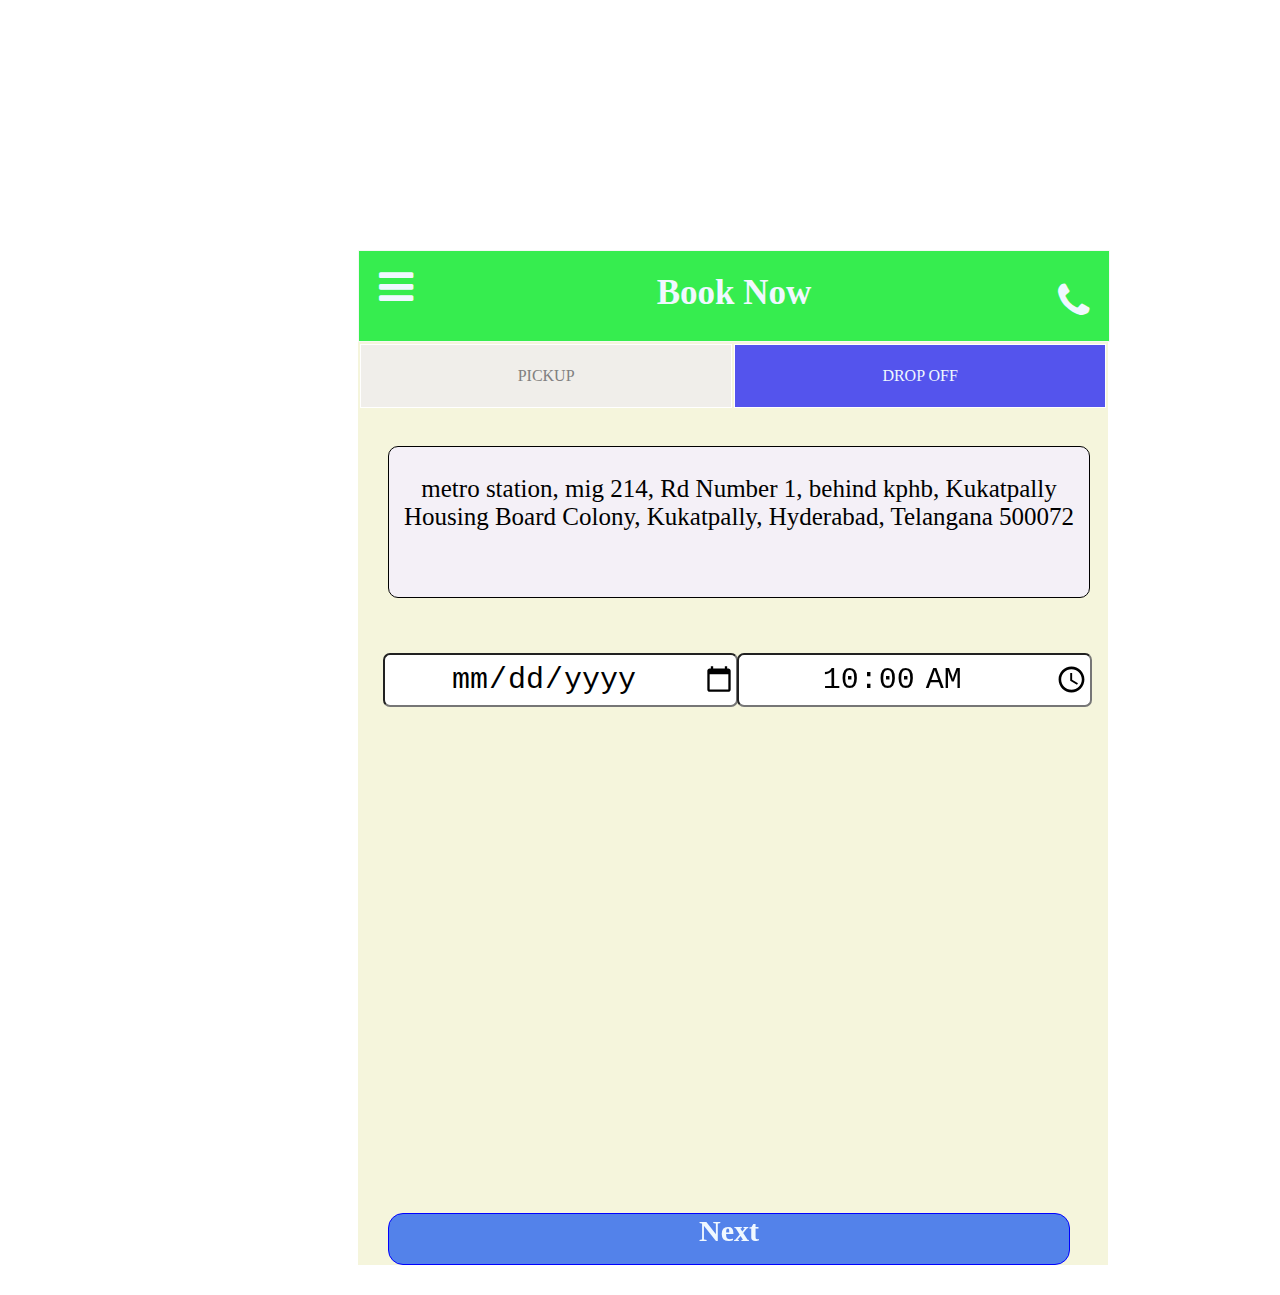
==== commit f6ff50b9: "add" ====
--- a/index.html
+++ b/index.html
@@ -3,53 +3,114 @@
 <head>
     <meta charset="UTF-8">
     <meta name="viewport" content="width=device-width, initial-scale=1.0">
-    <title>10k coders UI</title>
+    <title>Document</title>
+    <link rel="stylesheet" href="https://cdnjs.cloudflare.com/ajax/libs/font-awesome/4.7.0/css/font-awesome.min.css">
     <style>
-        .nav{
-            width: 100%;
-            height: 200px;
-            border: 2px soild black;
-            background-color: rgb(251, 248, 244);
-            position: sticky;
-            top: -10px;
-            z-index: ;
+        .md{
+            width: 750px;
+            background-color: beige;
+            margin-top: 250px;
+            margin-left: 350px;
         }
-
-        ul{
-            margin-top: -115px;
-            margin-left: 1050px;
+        .top{
+            border: 1px solid rgb(244, 248, 244);
+            width: 750px;
+            height: 90px;
+            background-color: rgb(54, 237, 79);
         }
-        li{
+        .p1{
+            
+            color: aliceblue;
+            margin-left: 20px;
+           
+        }
+        .p2{
+            font-size: 35px;
+            text-align: center;
+            margin-top: -50px;
+            font-weight: bold; color: aliceblue;
+        }
+        .p3{
+            color: aliceblue;
+            margin-top: -70px;
+            text-align: right;
+            font-size: 40px;
+            margin-right: 20px;
+        }
+        td,th,tr{
+            border: 1px solid white;
+           border-collapse: collapse;
+            width: 378px;
+            height: 60px;
+            text-align: center;
+        }
+        .add{
+            border: 1px solid; border-radius: 10px;
+            height: 150px; width: 700px;
+            text-align: justify;
+            text-align: center;
+            font-size: 25px;
+            background-color: rgb(244, 240, 247);
+            margin-top: -850px;
+            position: relative;
+        }
+        .t1,.t2{
             display: inline-block;
-            margin-left: 20px;
-            font-size: 40px;
-            margin: 40px;
-            
+            width: 350px;
+            height: 50px;
+            text-align: center;
+            font-size: 30px;
+            border-radius: 7px;
+           
         }
+        .next{
+            border: 1px solid blue;
+            position: relative;
+            width: 680px;
+            height: 50px;
+            text-align: center;
+            background-color: hsl(221, 78%, 62%);
+            color: aliceblue;
+            font-size: 30px;
+            font-weight: bold;
+            border-radius: 15px;
+        }
+        
 
     </style>
 </head>
 <body>
-  <div class="nav">  
+<div class="md">
     <div>
-        <img width="350" height="150" style="position: relative; left: 200px;" src="./images/10000coders-logo.webp" alt="">
+        <div class="top">
+            <p class="p1"><i class="fa fa-bars" style="font-size:40px;color: aliceblue;"></i></p>
+            <p class="p2">Book Now</p>
+            <p class="p3"><i class="fa fa-phone missed-call-icon"></i></p>
+        </div>
+        <div class="top-2" style="">
+            <table>
+                <tr>
+                    <td style="color: gray; background-color: rgb(240, 238, 234);">PICKUP</td>
+                    <td style="background-color: rgb(84, 84, 237); color: aliceblue;">DROP OFF</td>
+                </tr>
+            </table>
+        </div>
+        <div>
+            <p><iframe src="https://www.google.com/maps/embed?pb=!1m18!1m12!1m3!1d3805.30190981885!2d78.39954787493726!3d17.49309568341227!2m3!1f0!2f0!3f0!3m2!1i1024!2i768!4f13.1!3m3!1m2!1s0x3bcb91625d9cd1ad%3A0x4455387ad24a675d!2s10000coders!5e0!3m2!1sen!2sin!4v1704356317467!5m2!1sen!2sin" width="750" height="850" style="border:0;" allowfullscreen="" loading="lazy" referrerpolicy="no-referrer-when-downgrade"></iframe></p>
+            
+        </div>
     </div>
-    <ul>
-        <li>Home</li>
-        <li>Why</li>
-        <li>Curriculam</li>
-        <li>Team</li>
-        <li>Employers</li>
-        <li>Admisions</li>
-        <li>Team</li>
-        <li>FAQ</li>
-    </ul>
-</div>  
-<div>
-    <p class="p1">All my friends have a cushy, high-paying job. Will I ever get a well-paying IT job?</p>
-</div>
-<div>
-    <p></p>
+    <div class="address" style="margin-left: 30px;">
+        <p class="add"><br> metro station, mig 214, Rd Number 1, behind kphb, Kukatpally Housing Board Colony, Kukatpally, Hyderabad, Telangana 500072</p>
+
+    </div>
+    <div style="margin-left: 25px;">
+        <p class="t1"><input class="t1" type="date" name="" id="" value="04-01-2024"></p>
+        <p class="t2"><input class="t2" type="time" name="time" id="time" value="10:00"></p>
+    </div>
+    <div style="margin-top: 480px; margin-left: 30px;">
+        <p class="next">Next</p>
+    </div>
 </div>
     
 </body>
